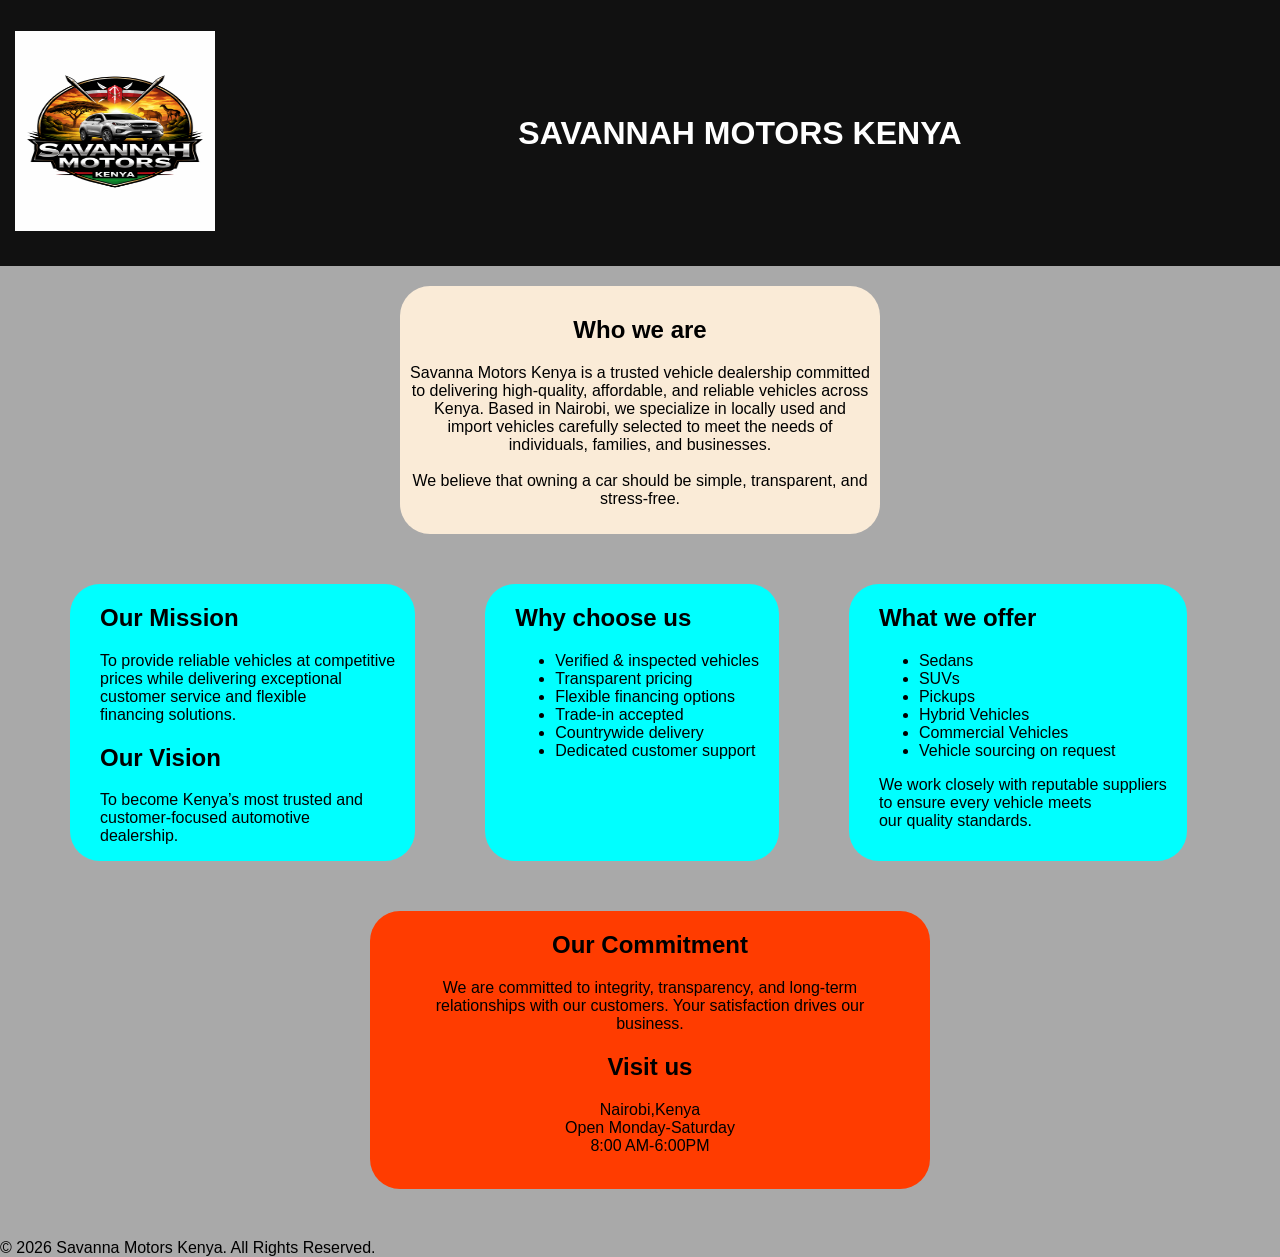
==== about.html @ 527b6ba2 "First commit" ====
<!DOCTYPE html>
<html lang="en">
<head>
    <meta charset="UTF-8">
    <meta name="viewport" content="width=device-width, initial-scale=1.0">
    <title>About Savannah Motors Limited</title>
    <link rel="stylesheet" href="style.css">
    <style>
        body{
            background-color: darkgrey;
        }
    </style>
</head>
<body>
    <header>
        <p><img src="logo.png" width="200" height="200" >
        <h1>SAVANNAH MOTORS KENYA</h1></p>
    </header>
     <section class="about">
        <!-- Who we are -->
         <div class="whoweare">
        <H2>Who we are</H2>
        <p>Savanna Motors Kenya is a trusted vehicle dealership committed to delivering high-quality, affordable, and reliable vehicles across Kenya. Based in Nairobi, we specialize in locally used and import vehicles carefully selected to meet the needs of individuals, families, and businesses.
            <br>
            <br>
            We believe that owning a car should be simple, transparent, and stress-free.
        </p>
        </div>
        <!-- Our Misiion -->
         <div class="mission">
        <h2>Our Mission</h2>
        <p>To provide reliable vehicles at competitive<br> prices while delivering exceptional <br>customer service and flexible <br>financing solutions.</p>
        <!-- Our Vision -->
        <h2>Our Vision</h2>
        <p>To become Kenya’s most trusted and <br>customer-focused automotive <br>dealership.</p>
        </div>
        <!-- Why choose -->
         <div class="push">
        <h2>Why choose us</h2>
        <ul>
            <li>Verified & inspected vehicles</li>
            <li>Transparent pricing</li>
            <li>Flexible financing options</li>
            <li>Trade-in accepted</li>
            <li>Countrywide delivery</li>
            <li>Dedicated customer support</li>
        </ul>
        </div>
        <!-- What we offer -->
         <div class="offer">
        <h2>What we offer</h2>
        <ul>
            <li>Sedans</li>
            <li>SUVs</li>
            <li>Pickups</li>
            <li>Hybrid Vehicles</li>
            <li>Commercial Vehicles</li>
            <li>Vehicle sourcing on request</li>
        </ul>
        <p>We work closely with reputable suppliers<br> to ensure every vehicle meets <br>our quality standards.</p>
        </div>
        <!-- Our commitment -->
         <div class="commitment">
        <h2>Our Commitment</h2>
        <p>We are committed to integrity, transparency, and long-term relationships with our customers. Your satisfaction drives our business.</p>
        <!-- Visit us -->
        <h2>Visit us</h2>
        <p>Nairobi,Kenya<br>Open Monday-Saturday<br>8:00 AM-6:00PM
            <br><br>
            <i class="fa-solid fa-phone"></i>
        </p>
        </div>
    </section>
</body>
<footer>
    © 2026 Savanna Motors Kenya. All Rights Reserved.
</footer>
</html>
---- style.css ----
body {
    margin: 0;
    font-family: Arial, sans-serif;
    background: #f4f4f4;
}

header {
    background: #111;
    color: white;
    padding: 15px;
    display: flex;
    justify-content: space-between;
    align-items: center;  
    text-align: center;
}

nav a {
    color: white;
    margin: 0 10px;
    text-decoration: none;
}

nav a:hover {
    color: #ff3c00;
}

.hero {
    background: url(car1.jpg')
    height: 90vh;
    color: white;
    text-align: center;
    padding-top: 200px;
}

.btn {
    background: #ff3c00;
    padding: 10px 20px;
    color: white;
    text-decoration: none;
    border-radius: 5px;border-radius: 20px;

}

.btn:hover {
    background: rgb(123, 181, 206);
}



.car-card {
    background: white;
    width: 300px;
    padding: 15px;
    border-radius: 8px;
    text-align: center;
}

.car-card img {
    width: 100%;
    border-radius: 8px;
}

.car-card:hover {
    transform: translateY(-5px);
    box-shadow: 0 10px 25px rgba(0,0,0,0.2);
    
}
.purchase-form {
    max-width: 700px;
    margin: 50px auto;
    padding: 30px;
    background: #ffffff;
    border-radius: 12px;
    box-shadow: 0 10px 30px rgba(0,0,0,0.1);
    font-family: Arial, sans-serif;
}

.purchase-form h2 {
    text-align: center;
    margin-bottom: 20px;
}

fieldset {
    border: 1px solid #ddd;
    padding: 20px;
    margin-bottom: 20px;
    border-radius: 8px;
}

legend {
    font-weight: bold;
    padding: 0 10px;
}

label {
    display: block;
    margin-top: 10px;
}

input, select, textarea {
    width: 100%;
    padding: 10px;
    margin-top: 5px;
    border-radius: 6px;
    border: 1px solid #ccc;
}

button {
    width: 100%;
    padding: 12px;
    background: #0d1b2a;
    color: white;
    border: none;
    border-radius: 8px;
    font-size: 16px;
    cursor: pointer;
    transition: 0.3s;
}

button:hover {
    background: #1b263b;
}
.cars{
    display: grid;
    grid-template-columns: 1fr 1fr 1fr;
    row-gap: 50px;
}

.about{
    display: flex;
    flex-direction: row;
    flex-wrap: wrap;
    row-gap: ;
}
.whoweare{
    width: 500px;
    align-items: center;
    text-align: center;
    border-color: black;
    border-width: 2px;
    border-radius: 30px;
    background-color: antiquewhite;
    margin-left: 400px;
    margin-right: 400px;
    margin-top: 20px;
    padding: 10px;
    
}
.whoweare:hover{
     transform: translateY(-5px);
    box-shadow: 0 10px 25px rgba(0,0,0,0.2);
}
.mission{
    background-color: aqua;
    padding-left: 30px;
    padding-right: 20px;
    border-radius: 30px;
    margin-left:20px ;
    margin-right: 50px;
    margin-top: 50px;
    margin-left: 70px;

}
.mission:hover{
     transform: translateY(-5px);
    box-shadow: 0 10px 25px rgba(0,0,0,0.2);
}
.push{
        background-color: aqua;
    padding-left: 30px;
    padding-right: 20px;
    border-radius: 30px;
    margin-left:20px ;
    margin-top: 50px;
    margin-right: 50px;

}

.push:hover{
     transform: translateY(-5px);
    box-shadow: 0 10px 25px rgba(0,0,0,0.2);
}

.offer{
        background-color: aqua;
    padding-left: 30px;
    padding-right: 20px;
    border-radius: 30px;
    margin-left:20px ;
    margin-top: 50px;

}
.offer:hover{
     transform: translateY(-5px);
    box-shadow: 0 10px 25px rgba(0,0,0,0.2);
}
.commitment{
    background-color: #ff3c00;
    border-radius: 30px;
    padding-left: 30px;
    padding-right: 30px;
    width: 500px;
    text-align: center;
    margin-top: 50px;
    margin-left: 370px;
    align-items: center;
    margin-bottom: 50px;
}
.commitment:hover{
     transform: translateY(-5px);
    box-shadow: 0 10px 25px rgba(0,0,0,0.2);
}
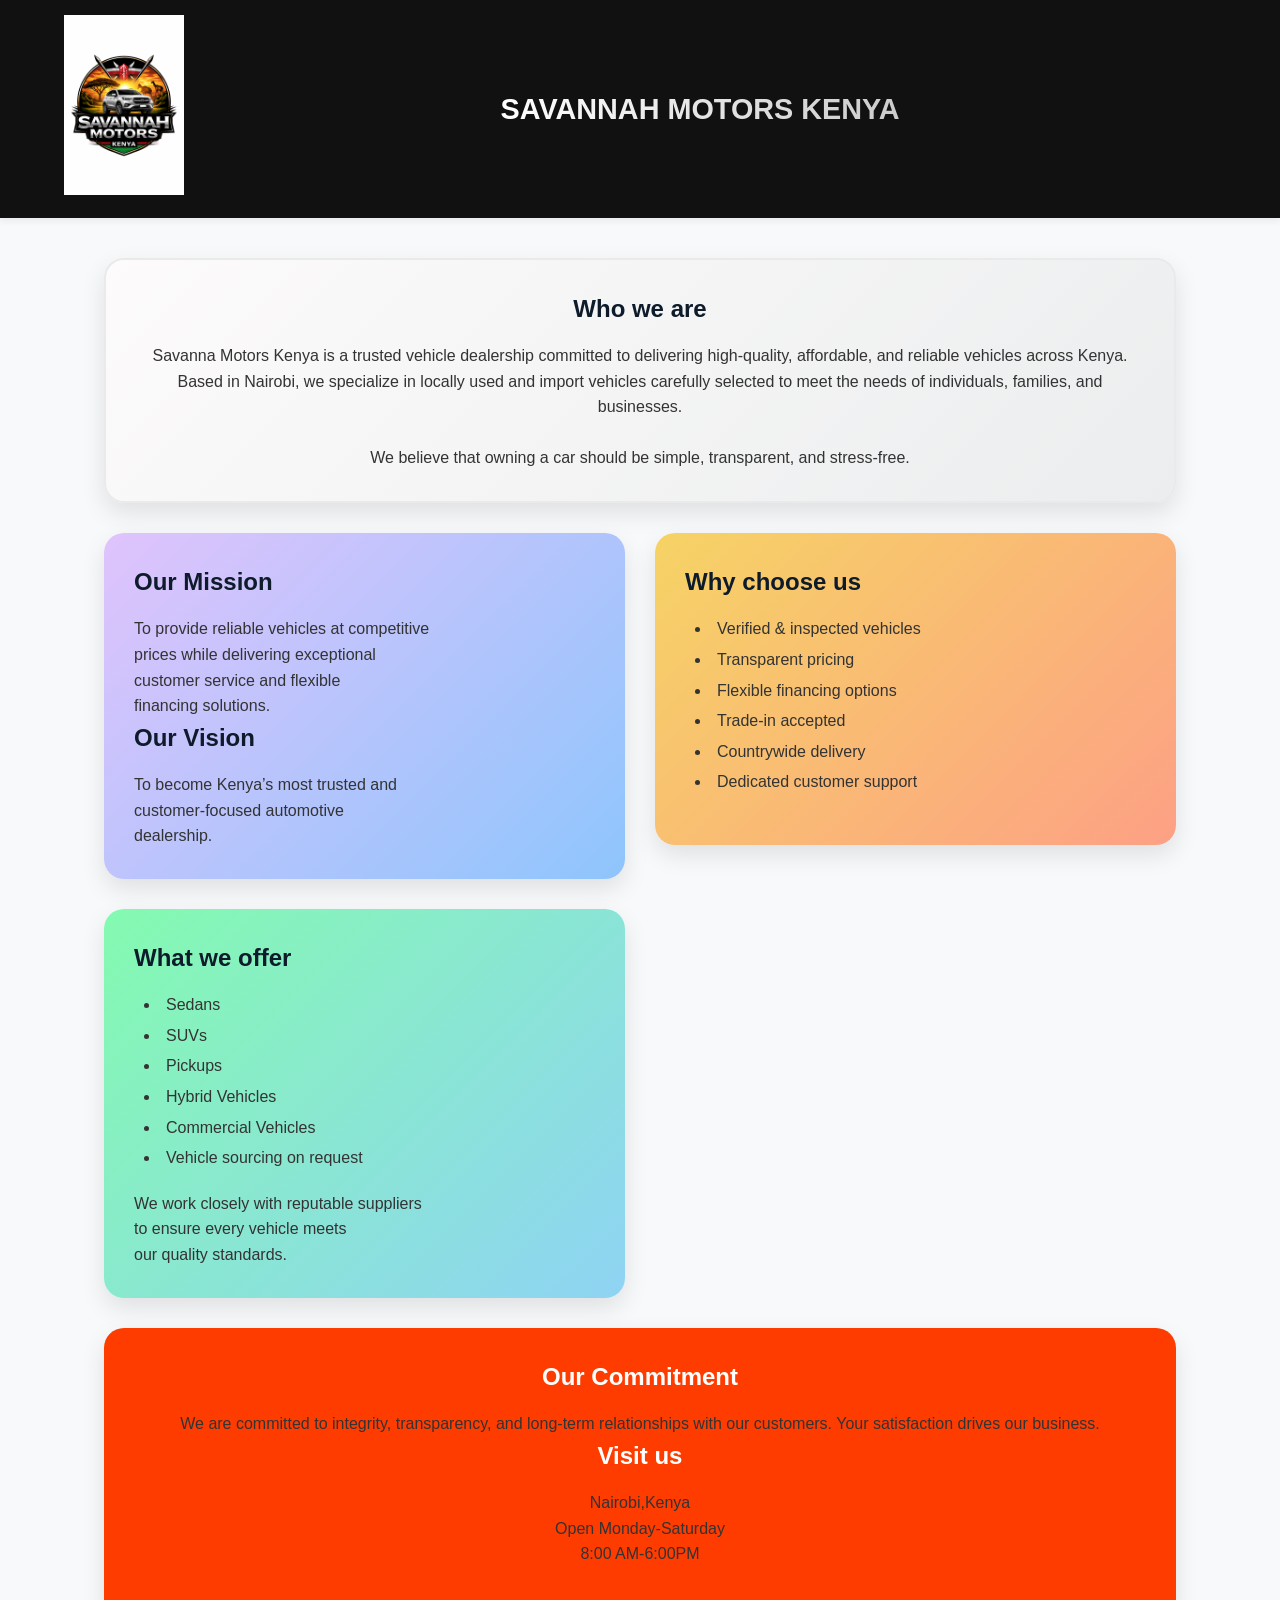
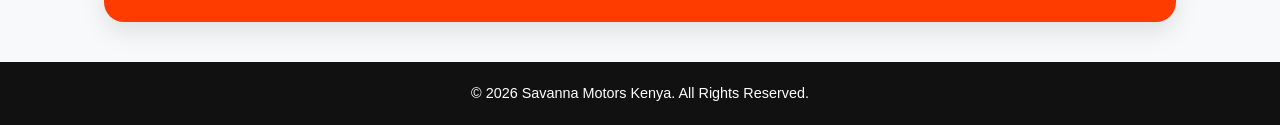
==== commit 8263b1b2: "refactor: modernize styling and unify layout structure across all pages with a consistent design sys" ====
--- a/about.html
+++ b/about.html
@@ -5,11 +5,6 @@
     <meta name="viewport" content="width=device-width, initial-scale=1.0">
     <title>About Savannah Motors Limited</title>
     <link rel="stylesheet" href="style.css">
-    <style>
-        body{
-            background-color: darkgrey;
-        }
-    </style>
 </head>
 <body>
     <header>
--- a/style.css
+++ b/style.css
@@ -1,212 +1,590 @@
+/* --- CSS Variables & Design Tokens --- */
+:root {
+    --primary-color: #ff3c00;
+    --primary-hover: #e63600;
+    --secondary-color: #0d1b2a;
+    --secondary-hover: #1b263b;
+    --bg-light: #f8f9fa;
+    --bg-dark: #111111;
+    --text-main: #333333;
+    --text-muted: #666666;
+    --text-light: #ffffff;
+    --font-family: 'Inter', -apple-system, BlinkMacSystemFont, "Segoe UI", Roboto, Arial, sans-serif;
+    --border-radius-sm: 8px;
+    --border-radius-md: 12px;
+    --border-radius-lg: 20px;
+    --transition: 0.3s ease;
+    --shadow-sm: 0 4px 6px rgba(0, 0, 0, 0.05);
+    --shadow-md: 0 10px 25px rgba(0, 0, 0, 0.1);
+    --shadow-lg: 0 15px 35px rgba(0, 0, 0, 0.15);
+}
+
+/* --- Global Reset & Base Styles --- */
+* {
+    box-sizing: border-box;
+    margin: 0;
+    padding: 0;
+}
+
 body {
-    margin: 0;
-    font-family: Arial, sans-serif;
-    background: #f4f4f4;
-}
-
+    font-family: var(--font-family);
+    background-color: var(--bg-light);
+    color: var(--text-main);
+    line-height: 1.6;
+    display: flex;
+    flex-direction: column;
+    min-height: 100vh;
+}
+
+main {
+    flex: 1;
+    padding-bottom: 40px;
+}
+
+img {
+    max-width: 100%;
+    height: auto;
+}
+
+/* --- Header & Navigation --- */
 header {
-    background: #111;
-    color: white;
-    padding: 15px;
+    background-color: var(--bg-dark);
+    color: var(--text-light);
+    padding: 15px 5%;
     display: flex;
     justify-content: space-between;
-    align-items: center;  
-    text-align: center;
+    align-items: center;
+    box-shadow: var(--shadow-sm);
+    position: sticky;
+    top: 0;
+    z-index: 1000;
+    flex-wrap: wrap;
+}
+
+header img {
+    max-width: 120px; /* Scaled down slightly for better look */
+    height: auto;
+}
+
+header h1 {
+    font-size: 1.8rem;
+    margin: 0 15px;
+    background: linear-gradient(90deg, #fff, #ccc);
+    -webkit-background-clip: text;
+    -webkit-text-fill-color: transparent;
+}
+
+nav {
+    display: flex;
+    gap: 20px;
+    flex-wrap: wrap;
+    justify-content: center;
 }
 
 nav a {
-    color: white;
-    margin: 0 10px;
+    color: var(--text-light);
     text-decoration: none;
+    font-weight: 500;
+    font-size: 1.1rem;
+    transition: var(--transition);
+    position: relative;
+}
+
+nav a::after {
+    content: '';
+    position: absolute;
+    width: 0;
+    height: 2px;
+    bottom: -5px;
+    left: 0;
+    background-color: var(--primary-color);
+    transition: var(--transition);
 }
 
 nav a:hover {
-    color: #ff3c00;
-}
-
+    color: var(--primary-color);
+}
+
+nav a:hover::after {
+    width: 100%;
+}
+
+/* --- Footer --- */
+footer {
+    background-color: var(--bg-dark);
+    color: var(--text-light);
+    text-align: center;
+    padding: 20px;
+    margin-top: auto;
+    font-size: 0.9rem;
+}
+
+/* --- Typography & Buttons --- */
+h2 {
+    margin-bottom: 20px;
+    color: var(--secondary-color);
+}
+
+.btn {
+    display: inline-block;
+    background: var(--primary-color);
+    padding: 12px 28px;
+    color: var(--text-light);
+    text-decoration: none;
+    border-radius: var(--border-radius-lg);
+    font-weight: bold;
+    transition: var(--transition);
+    border: none;
+    cursor: pointer;
+    text-align: center;
+    box-shadow: var(--shadow-sm);
+}
+
+.btn:hover {
+    background: var(--primary-hover);
+    transform: translateY(-2px);
+    box-shadow: var(--shadow-md);
+}
+
+/* --- Hero Section --- */
 .hero {
-    background: url(car1.jpg')
-    height: 90vh;
-    color: white;
-    text-align: center;
-    padding-top: 200px;
-}
-
-.btn {
-    background: #ff3c00;
-    padding: 10px 20px;
-    color: white;
-    text-decoration: none;
-    border-radius: 5px;border-radius: 20px;
-
-}
-
-.btn:hover {
-    background: rgb(123, 181, 206);
-}
-
-
+    background: linear-gradient(rgba(17, 17, 17, 0.7), rgba(17, 17, 17, 0.7)), url('car1.jpg') center/cover no-repeat;
+    height: 80vh;
+    display: flex;
+    flex-direction: column;
+    justify-content: center;
+    align-items: center;
+    color: var(--text-light);
+    text-align: center;
+    padding: 20px;
+}
+
+.hero h2 {
+    color: var(--text-light);
+    font-size: 3rem;
+    margin-bottom: 10px;
+    text-shadow: 2px 2px 4px rgba(0,0,0,0.5);
+}
+
+.hero p {
+    font-size: 1.5rem;
+    margin-bottom: 30px;
+    font-weight: 300;
+}
+
+/* --- Car Grid (cars.html) --- */
+.cars {
+    display: grid;
+    grid-template-columns: repeat(auto-fit, minmax(280px, 1fr));
+    gap: 30px;
+    padding: 40px 5%;
+    max-width: 1400px;
+    margin: 0 auto;
+}
 
 .car-card {
-    background: white;
-    width: 300px;
+    background: var(--text-light);
     padding: 15px;
-    border-radius: 8px;
-    text-align: center;
+    border-radius: var(--border-radius-md);
+    text-align: center;
+    box-shadow: var(--shadow-sm);
+    transition: var(--transition);
+    display: flex;
+    flex-direction: column;
+    justify-content: center;
 }
 
 .car-card img {
     width: 100%;
-    border-radius: 8px;
+    height: 200px; /* Fixed height for uniformity */
+    object-fit: cover;
+    border-radius: var(--border-radius-sm);
+    margin-bottom: 15px;
 }
 
 .car-card:hover {
-    transform: translateY(-5px);
-    box-shadow: 0 10px 25px rgba(0,0,0,0.2);
-    
-}
+    transform: translateY(-8px);
+    box-shadow: var(--shadow-lg);
+}
+
+/* --- Purchase Form --- */
 .purchase-form {
-    max-width: 700px;
-    margin: 50px auto;
-    padding: 30px;
-    background: #ffffff;
-    border-radius: 12px;
-    box-shadow: 0 10px 30px rgba(0,0,0,0.1);
-    font-family: Arial, sans-serif;
+    max-width: 800px;
+    margin: 40px auto;
+    padding: 40px;
+    background: var(--text-light);
+    border-radius: var(--border-radius-md);
+    box-shadow: var(--shadow-md);
 }
 
 .purchase-form h2 {
     text-align: center;
-    margin-bottom: 20px;
+    margin-bottom: 30px;
+    font-size: 2rem;
 }
 
 fieldset {
-    border: 1px solid #ddd;
-    padding: 20px;
-    margin-bottom: 20px;
-    border-radius: 8px;
+    border: 1px solid #e0e0e0;
+    padding: 25px;
+    margin-bottom: 25px;
+    border-radius: var(--border-radius-sm);
+    background-color: #fafafa;
 }
 
 legend {
     font-weight: bold;
-    padding: 0 10px;
+    padding: 0 15px;
+    background: var(--text-light);
+    color: var(--primary-color);
+    border-radius: 4px;
+    border: 1px solid #e0e0e0;
 }
 
 label {
     display: block;
+    margin-top: 15px;
+    font-weight: 500;
+    color: var(--secondary-color);
+}
+
+input[type="text"], input[type="tel"], input[type="email"], input[type="number"], select, textarea {
+    width: 100%;
+    padding: 12px 15px;
+    margin-top: 8px;
+    border-radius: var(--border-radius-sm);
+    border: 1px solid #ccc;
+    font-family: var(--font-family);
+    transition: border-color var(--transition);
+}
+
+input:focus, select:focus, textarea:focus {
+    outline: none;
+    border-color: var(--primary-color);
+    box-shadow: 0 0 0 2px rgba(255, 60, 0, 0.1);
+}
+
+.purchase-form button {
+    width: 100%;
+    padding: 15px;
+    background: var(--secondary-color);
+    color: var(--text-light);
+    border: none;
+    border-radius: var(--border-radius-sm);
+    font-size: 1.1rem;
+    font-weight: bold;
+    cursor: pointer;
+    transition: var(--transition);
     margin-top: 10px;
 }
 
-input, select, textarea {
+.purchase-form button:hover {
+    background: var(--secondary-hover);
+    transform: translateY(-2px);
+    box-shadow: var(--shadow-md);
+}
+
+/* --- About Page --- */
+.about {
+    max-width: 1200px;
+    margin: 40px auto;
+    padding: 0 5%;
+    display: grid;
+    grid-template-columns: 1fr 1fr;
+    gap: 30px;
+    align-items: start;
+}
+
+.about > div {
+    padding: 30px;
+    border-radius: var(--border-radius-lg);
+    box-shadow: var(--shadow-md);
+    transition: var(--transition);
+    color: var(--text-main);
+    display: flex;
+    flex-direction: column;
+    justify-content: center;
+}
+
+.about > div:hover {
+    transform: translateY(-5px);
+    box-shadow: var(--shadow-lg);
+}
+
+.about h2 {
+    margin-bottom: 15px;
+}
+
+/* About Specific Cards */
+.whoweare {
+    grid-column: 1 / -1; /* spans full width */
+    background: linear-gradient(135deg, #fdfbfb 0%, #ebedee 100%);
+    text-align: center;
+    border: 2px solid #eaeaea;
+}
+
+.mission {
+    background: linear-gradient(135deg, #e0c3fc 0%, #8ec5fc 100%);
+}
+
+.push {
+    background: linear-gradient(135deg, #f6d365 0%, #fda085 100%);
+}
+
+.offer {
+    background: linear-gradient(135deg, #84fab0 0%, #8fd3f4 100%);
+}
+
+.commitment {
+    grid-column: 1 / -1;
+    background: var(--primary-color);
+    color: var(--text-light);
+    text-align: center;
+}
+
+.commitment h2 {
+    color: var(--text-light);
+}
+
+.about ul {
+    list-style-position: inside;
+    margin-left: 10px;
+    margin-bottom: 15px;
+}
+
+.about li {
+    margin-bottom: 5px;
+}
+
+/* --- Inventory Page --- */
+.title {
+    text-align: center;
+    margin: 40px 0 20px;
+    font-size: 2.5rem;
+}
+
+.buy {
+    text-align: right;
+    margin: 20px 5%;
+}
+
+.buy button {
+    background: var(--primary-color);
+    color: white;
+    padding: 10px 20px;
+    border: none;
+    border-radius: var(--border-radius-sm);
+    font-weight: bold;
+    cursor: pointer;
+    transition: var(--transition);
+}
+
+.buy button:hover {
+    background: var(--primary-hover);
+    transform: translateY(-2px);
+}
+
+.table-container {
+    overflow-x: auto;
+    margin: 0 5%;
+    background: var(--text-light);
+    border-radius: var(--border-radius-md);
+    box-shadow: var(--shadow-md);
+}
+
+table {
     width: 100%;
-    padding: 10px;
-    margin-top: 5px;
-    border-radius: 6px;
-    border: 1px solid #ccc;
-}
-
-button {
-    width: 100%;
-    padding: 12px;
-    background: #0d1b2a;
-    color: white;
-    border: none;
-    border-radius: 8px;
-    font-size: 16px;
-    cursor: pointer;
-    transition: 0.3s;
-}
-
-button:hover {
-    background: #1b263b;
-}
-.cars{
-    display: grid;
-    grid-template-columns: 1fr 1fr 1fr;
-    row-gap: 50px;
-}
-
-.about{
-    display: flex;
-    flex-direction: row;
-    flex-wrap: wrap;
-    row-gap: ;
-}
-.whoweare{
-    width: 500px;
-    align-items: center;
-    text-align: center;
-    border-color: black;
-    border-width: 2px;
-    border-radius: 30px;
-    background-color: antiquewhite;
-    margin-left: 400px;
-    margin-right: 400px;
-    margin-top: 20px;
-    padding: 10px;
-    
-}
-.whoweare:hover{
-     transform: translateY(-5px);
-    box-shadow: 0 10px 25px rgba(0,0,0,0.2);
-}
-.mission{
-    background-color: aqua;
-    padding-left: 30px;
-    padding-right: 20px;
-    border-radius: 30px;
-    margin-left:20px ;
-    margin-right: 50px;
-    margin-top: 50px;
-    margin-left: 70px;
-
-}
-.mission:hover{
-     transform: translateY(-5px);
-    box-shadow: 0 10px 25px rgba(0,0,0,0.2);
-}
-.push{
-        background-color: aqua;
-    padding-left: 30px;
-    padding-right: 20px;
-    border-radius: 30px;
-    margin-left:20px ;
-    margin-top: 50px;
-    margin-right: 50px;
-
-}
-
-.push:hover{
-     transform: translateY(-5px);
-    box-shadow: 0 10px 25px rgba(0,0,0,0.2);
-}
-
-.offer{
-        background-color: aqua;
-    padding-left: 30px;
-    padding-right: 20px;
-    border-radius: 30px;
-    margin-left:20px ;
-    margin-top: 50px;
-
-}
-.offer:hover{
-     transform: translateY(-5px);
-    box-shadow: 0 10px 25px rgba(0,0,0,0.2);
-}
-.commitment{
-    background-color: #ff3c00;
-    border-radius: 30px;
-    padding-left: 30px;
-    padding-right: 30px;
-    width: 500px;
-    text-align: center;
-    margin-top: 50px;
-    margin-left: 370px;
-    align-items: center;
-    margin-bottom: 50px;
-}
-.commitment:hover{
-     transform: translateY(-5px);
-    box-shadow: 0 10px 25px rgba(0,0,0,0.2);
+    border-collapse: collapse;
+    min-width: 800px; /* Ensures table doesn't squish too much on mobile */
+}
+
+thead {
+    background: var(--secondary-color);
+    color: var(--text-light);
+}
+
+th, td {
+    padding: 15px 20px;
+    text-align: left;
+    border-bottom: 1px solid #eee;
+}
+
+th {
+    font-weight: 600;
+    text-transform: uppercase;
+    font-size: 0.9rem;
+    letter-spacing: 0.5px;
+}
+
+tbody tr {
+    transition: var(--transition);
+}
+
+tbody tr:nth-child(even) {
+    background: #fcfcfc;
+}
+
+tbody tr:hover {
+    background: #f0f7ff;
+}
+
+/* --- Media Queries (Responsiveness) --- */
+
+/* Tablets and medium screens */
+@media (max-width: 992px) {
+    .about {
+        grid-template-columns: 1fr;
+        padding: 0 20px;
+    }
+    
+    .hero h2 {
+        font-size: 2.5rem;
+    }
+
+    .hero p {
+        font-size: 1.3rem;
+    }
+
+    .cars {
+        gap: 20px;
+        padding: 30px 20px;
+    }
+}
+
+/* Mobile Devices */
+@media (max-width: 768px) {
+    header {
+        flex-direction: column;
+        gap: 15px;
+        padding: 20px 5%;
+        text-align: center;
+    }
+
+    header h1 {
+        font-size: 1.5rem;
+        margin-top: 10px;
+    }
+
+    nav {
+        width: 100%;
+        justify-content: center;
+        gap: 15px;
+    }
+
+    .hero {
+        height: 60vh;
+        padding: 20px 10px;
+    }
+
+    .hero h2 {
+        font-size: 2rem;
+    }
+
+    .hero p {
+        font-size: 1.1rem;
+        margin-bottom: 20px;
+    }
+
+    .btn {
+        padding: 10px 20px;
+        font-size: 0.95rem;
+    }
+
+    .purchase-form {
+        margin: 20px 15px;
+        padding: 25px 15px;
+    }
+    
+    .purchase-form h2 {
+        font-size: 1.6rem;
+        margin-bottom: 20px;
+    }
+
+    fieldset {
+        padding: 15px 10px;
+        margin-bottom: 15px;
+    }
+
+    .title {
+        font-size: 1.8rem;
+        margin: 30px 0 15px;
+    }
+
+    .buy {
+        text-align: center;
+        margin-bottom: 20px;
+    }
+
+    th, td {
+        padding: 10px 12px;
+        font-size: 0.85rem;
+    }
+
+    .car-card img {
+        height: 180px;
+    }
+    
+    .about > div {
+        padding: 20px 15px;
+    }
+}
+
+/* Small Mobile Devices */
+@media (max-width: 480px) {
+    header img {
+        max-width: 100px;
+    }
+
+    header h1 {
+        font-size: 1.3rem;
+    }
+
+    nav {
+        flex-direction: column;
+        align-items: center;
+        gap: 12px;
+    }
+
+    nav a {
+        font-size: 1rem;
+        padding: 5px 0;
+    }
+    
+    .hero {
+        height: 50vh;
+    }
+
+    .hero h2 {
+        font-size: 1.6rem;
+    }
+    
+    .hero p {
+        font-size: 1rem;
+    }
+
+    .cars {
+        grid-template-columns: 1fr;
+        padding: 20px 15px;
+    }
+
+    .car-card img {
+        height: 220px; /* Make it taller since it takes full width */
+    }
+
+    .title {
+        font-size: 1.5rem;
+    }
+    
+    .purchase-form {
+        padding: 20px 10px;
+    }
+
+    .purchase-form button {
+        padding: 12px;
+        font-size: 1rem;
+    }
+    
+    footer {
+        padding: 15px 10px;
+        font-size: 0.8rem;
+    }
 }
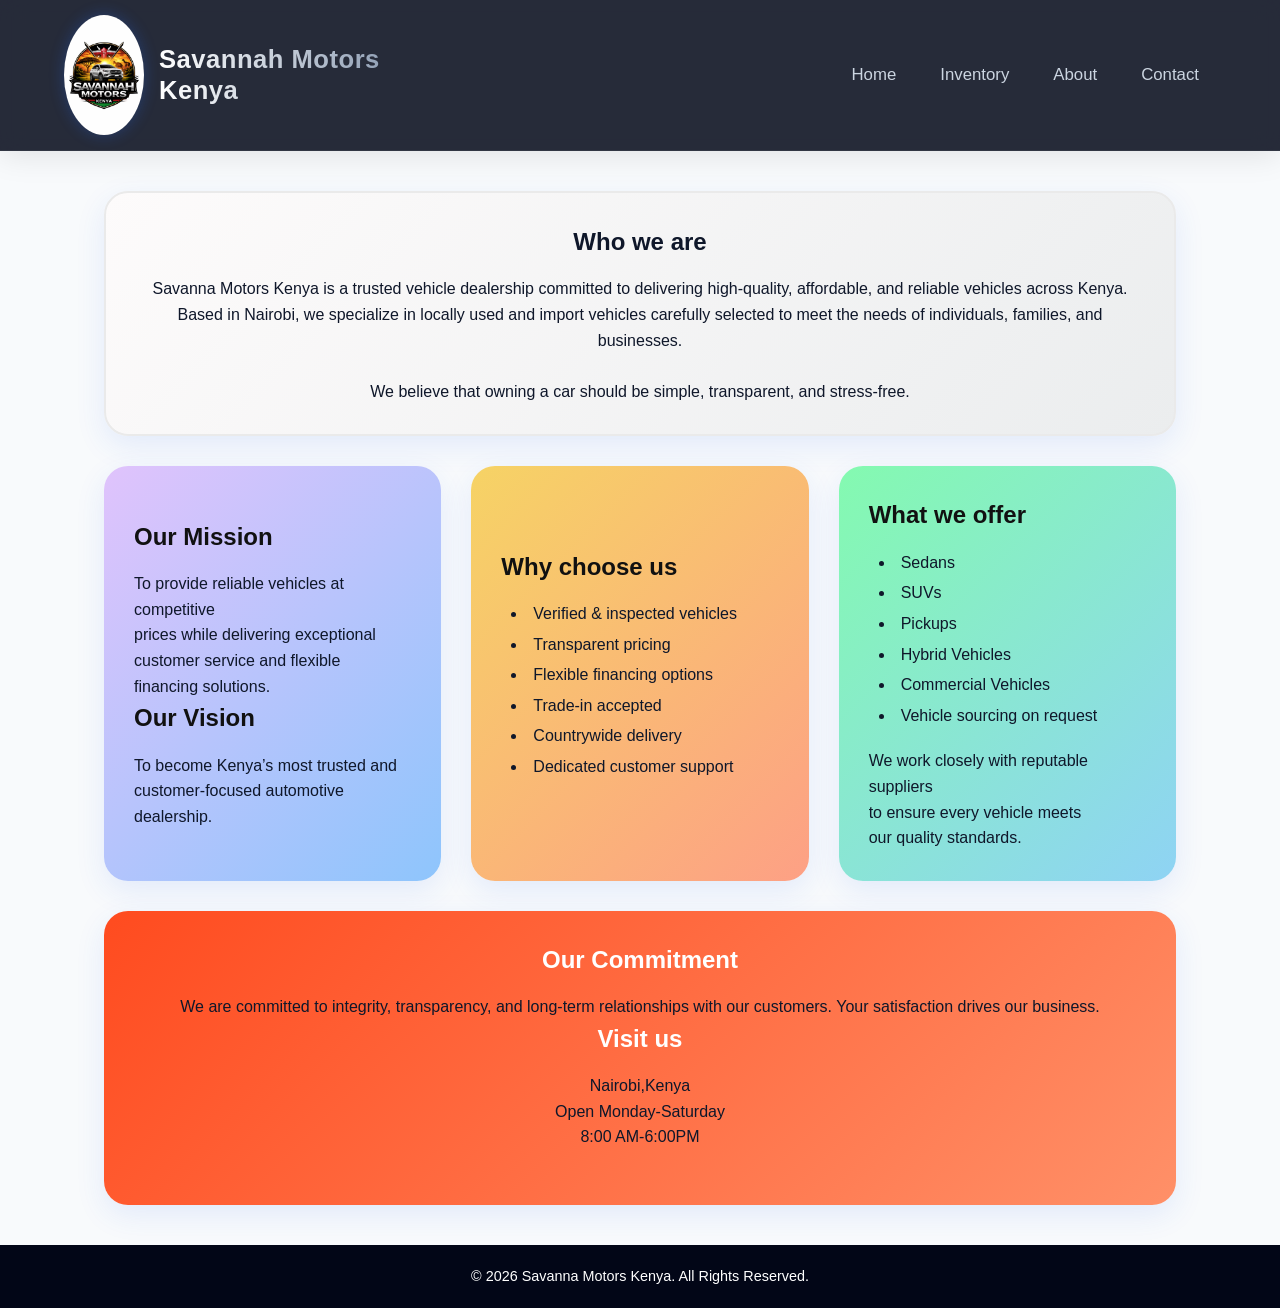
==== commit 495fc2fa: "refactor: modernize UI with redesigned glassmorphism navigation, updated color palette, and consiste" ====
--- a/about.html
+++ b/about.html
@@ -8,8 +8,14 @@
 </head>
 <body>
     <header>
-        <p><img src="logo.png" width="200" height="200" >
-        <h1>SAVANNAH MOTORS KENYA</h1></p>
+        <img src="logo.png" width="200" height="200" alt="Savannah Motors Logo">
+        <h1>Savannah Motors <br>Kenya</h1>
+        <nav>
+            <a href="index.html">Home</a>
+            <a href="inventory.html">Inventory</a>
+            <a href="about.html">About</a>
+            <a href="contact.html">Contact</a>
+        </nav>
     </header>
      <section class="about">
         <!-- Who we are -->
--- a/style.css
+++ b/style.css
@@ -1,22 +1,23 @@
 /* --- CSS Variables & Design Tokens --- */
 :root {
-    --primary-color: #ff3c00;
-    --primary-hover: #e63600;
-    --secondary-color: #0d1b2a;
-    --secondary-hover: #1b263b;
-    --bg-light: #f8f9fa;
-    --bg-dark: #111111;
-    --text-main: #333333;
-    --text-muted: #666666;
+    --primary-color: #2563eb; /* Vibrant royal blue */
+    --primary-hover: #1d4ed8;
+    --secondary-color: #0f172a; /* Sleek midnight blue/charcoal */
+    --secondary-hover: #1e293b;
+    --accent-color: #38bdf8; /* Bright sky blue for accents */
+    --bg-light: #f8fafc; /* Very soft, cool white */
+    --bg-dark: #020617; /* Deepest blue/black */
+    --text-main: #0f172a;
+    --text-muted: #64748b;
     --text-light: #ffffff;
-    --font-family: 'Inter', -apple-system, BlinkMacSystemFont, "Segoe UI", Roboto, Arial, sans-serif;
-    --border-radius-sm: 8px;
-    --border-radius-md: 12px;
-    --border-radius-lg: 20px;
-    --transition: 0.3s ease;
-    --shadow-sm: 0 4px 6px rgba(0, 0, 0, 0.05);
-    --shadow-md: 0 10px 25px rgba(0, 0, 0, 0.1);
-    --shadow-lg: 0 15px 35px rgba(0, 0, 0, 0.15);
+    --font-family: 'Outfit', 'Inter', -apple-system, BlinkMacSystemFont, "Segoe UI", Roboto, sans-serif;
+    --border-radius-sm: 10px;
+    --border-radius-md: 16px;
+    --border-radius-lg: 24px;
+    --transition: 0.4s cubic-bezier(0.16, 1, 0.3, 1);
+    --shadow-sm: 0 4px 10px rgba(0, 0, 0, 0.05);
+    --shadow-md: 0 10px 30px rgba(37, 99, 235, 0.1);
+    --shadow-lg: 0 20px 40px rgba(37, 99, 235, 0.15);
 }
 
 /* --- Global Reset & Base Styles --- */
@@ -48,65 +49,63 @@
 
 /* --- Header & Navigation --- */
 header {
-    background-color: var(--bg-dark);
+    background-color: rgba(2, 6, 23, 0.85); /* Translucent dark background */
+    backdrop-filter: blur(12px); /* Premium glassmorphism effect */
+    -webkit-backdrop-filter: blur(12px);
     color: var(--text-light);
     padding: 15px 5%;
     display: flex;
-    justify-content: space-between;
     align-items: center;
-    box-shadow: var(--shadow-sm);
+    box-shadow: 0 4px 30px rgba(0, 0, 0, 0.1);
     position: sticky;
     top: 0;
     z-index: 1000;
-    flex-wrap: wrap;
+    border-bottom: 1px solid rgba(255, 255, 255, 0.05);
 }
 
 header img {
-    max-width: 120px; /* Scaled down slightly for better look */
+    max-width: 80px; /* More appropriate size for a sleek navbar */
     height: auto;
+    margin-right: 15px;
+    border-radius: 50%; /* Optional: if logo looks good rounded */
+    box-shadow: 0 0 15px rgba(37, 99, 235, 0.3);
 }
 
 header h1 {
-    font-size: 1.8rem;
-    margin: 0 15px;
-    background: linear-gradient(90deg, #fff, #ccc);
+    font-size: 1.6rem;
+    margin: 0;
+    line-height: 1.2;
+    text-align: left !important; /* Overrides inline style */
+    background: linear-gradient(90deg, #ffffff, #94a3b8);
     -webkit-background-clip: text;
     -webkit-text-fill-color: transparent;
+    letter-spacing: 0.5px;
 }
 
 nav {
+    margin-left: auto; /* Pushes navigation to the far right */
     display: flex;
-    gap: 20px;
-    flex-wrap: wrap;
-    justify-content: center;
+    gap: 10px;
+    align-items: center;
 }
 
 nav a {
-    color: var(--text-light);
+    color: #cbd5e1;
     text-decoration: none;
     font-weight: 500;
-    font-size: 1.1rem;
-    transition: var(--transition);
-    position: relative;
-}
-
-nav a::after {
-    content: '';
-    position: absolute;
-    width: 0;
-    height: 2px;
-    bottom: -5px;
-    left: 0;
-    background-color: var(--primary-color);
-    transition: var(--transition);
+    font-size: 1.05rem;
+    padding: 8px 16px;
+    border-radius: 20px;
+    transition: all 0.3s ease;
+    border: 1px solid transparent;
 }
 
 nav a:hover {
-    color: var(--primary-color);
-}
-
-nav a:hover::after {
-    width: 100%;
+    color: #ffffff;
+    background-color: rgba(37, 99, 235, 0.2);
+    border: 1px solid rgba(37, 99, 235, 0.5);
+    box-shadow: 0 0 10px rgba(37, 99, 235, 0.2);
+    transform: translateY(-2px);
 }
 
 /* --- Footer --- */
@@ -142,13 +141,13 @@
 
 .btn:hover {
     background: var(--primary-hover);
-    transform: translateY(-2px);
-    box-shadow: var(--shadow-md);
+    transform: translateY(-3px);
+    box-shadow: 0 10px 25px rgba(37, 99, 235, 0.4); /* Glowing blue shadow */
 }
 
 /* --- Hero Section --- */
 .hero {
-    background: linear-gradient(rgba(17, 17, 17, 0.7), rgba(17, 17, 17, 0.7)), url('car1.jpg') center/cover no-repeat;
+    background: linear-gradient(rgba(15, 23, 42, 0.8), rgba(37, 99, 235, 0.4)), url('car1.jpg') center/cover no-repeat;
     height: 80vh;
     display: flex;
     flex-direction: column;
@@ -289,9 +288,9 @@
     margin: 40px auto;
     padding: 0 5%;
     display: grid;
-    grid-template-columns: 1fr 1fr;
+    grid-template-columns: repeat(3, 1fr);
     gap: 30px;
-    align-items: start;
+    align-items: stretch;
 }
 
 .about > div {
@@ -316,33 +315,51 @@
 
 /* About Specific Cards */
 .whoweare {
-    grid-column: 1 / -1; /* spans full width */
+    grid-column: 1 / -1;
     background: linear-gradient(135deg, #fdfbfb 0%, #ebedee 100%);
     text-align: center;
     border: 2px solid #eaeaea;
+    color: var(--text-main);
 }
 
 .mission {
     background: linear-gradient(135deg, #e0c3fc 0%, #8ec5fc 100%);
+    color: #1a1a1a;
+}
+
+.mission h2 {
+    color: #111;
 }
 
 .push {
     background: linear-gradient(135deg, #f6d365 0%, #fda085 100%);
+    color: #1a1a1a;
+}
+
+.push h2 {
+    color: #111;
 }
 
 .offer {
     background: linear-gradient(135deg, #84fab0 0%, #8fd3f4 100%);
+    color: #1a1a1a;
+    border: none;
+}
+
+.offer h2 {
+    color: #111;
 }
 
 .commitment {
     grid-column: 1 / -1;
-    background: var(--primary-color);
-    color: var(--text-light);
-    text-align: center;
+    background: linear-gradient(135deg, #ff4b1f 0%, #ff9068 100%); /* Vibrant fiery orange/red */
+    color: white;
+    text-align: center;
+    border: none;
 }
 
 .commitment h2 {
-    color: var(--text-light);
+    color: white;
 }
 
 .about ul {
@@ -454,20 +471,32 @@
 @media (max-width: 768px) {
     header {
         flex-direction: column;
+        padding: 15px 5%;
+        text-align: center;
         gap: 15px;
-        padding: 20px 5%;
-        text-align: center;
+    }
+    
+    header img {
+        margin-right: 0;
+        margin-bottom: 5px;
     }
 
     header h1 {
-        font-size: 1.5rem;
-        margin-top: 10px;
+        text-align: center !important;
+        font-size: 1.6rem;
     }
 
     nav {
+        margin-left: 0;
         width: 100%;
         justify-content: center;
-        gap: 15px;
+        gap: 8px;
+        flex-wrap: wrap;
+    }
+    
+    nav a {
+        font-size: 0.95rem;
+        padding: 6px 12px;
     }
 
     .hero {
@@ -530,23 +559,26 @@
 
 /* Small Mobile Devices */
 @media (max-width: 480px) {
+    header {
+        padding: 15px 10px;
+    }
+    
     header img {
-        max-width: 100px;
+        max-width: 70px;
     }
 
     header h1 {
-        font-size: 1.3rem;
+        font-size: 1.4rem;
     }
 
     nav {
-        flex-direction: column;
-        align-items: center;
-        gap: 12px;
+        gap: 6px;
     }
 
     nav a {
-        font-size: 1rem;
-        padding: 5px 0;
+        font-size: 0.9rem;
+        padding: 5px 10px;
+        border-radius: 12px;
     }
     
     .hero {
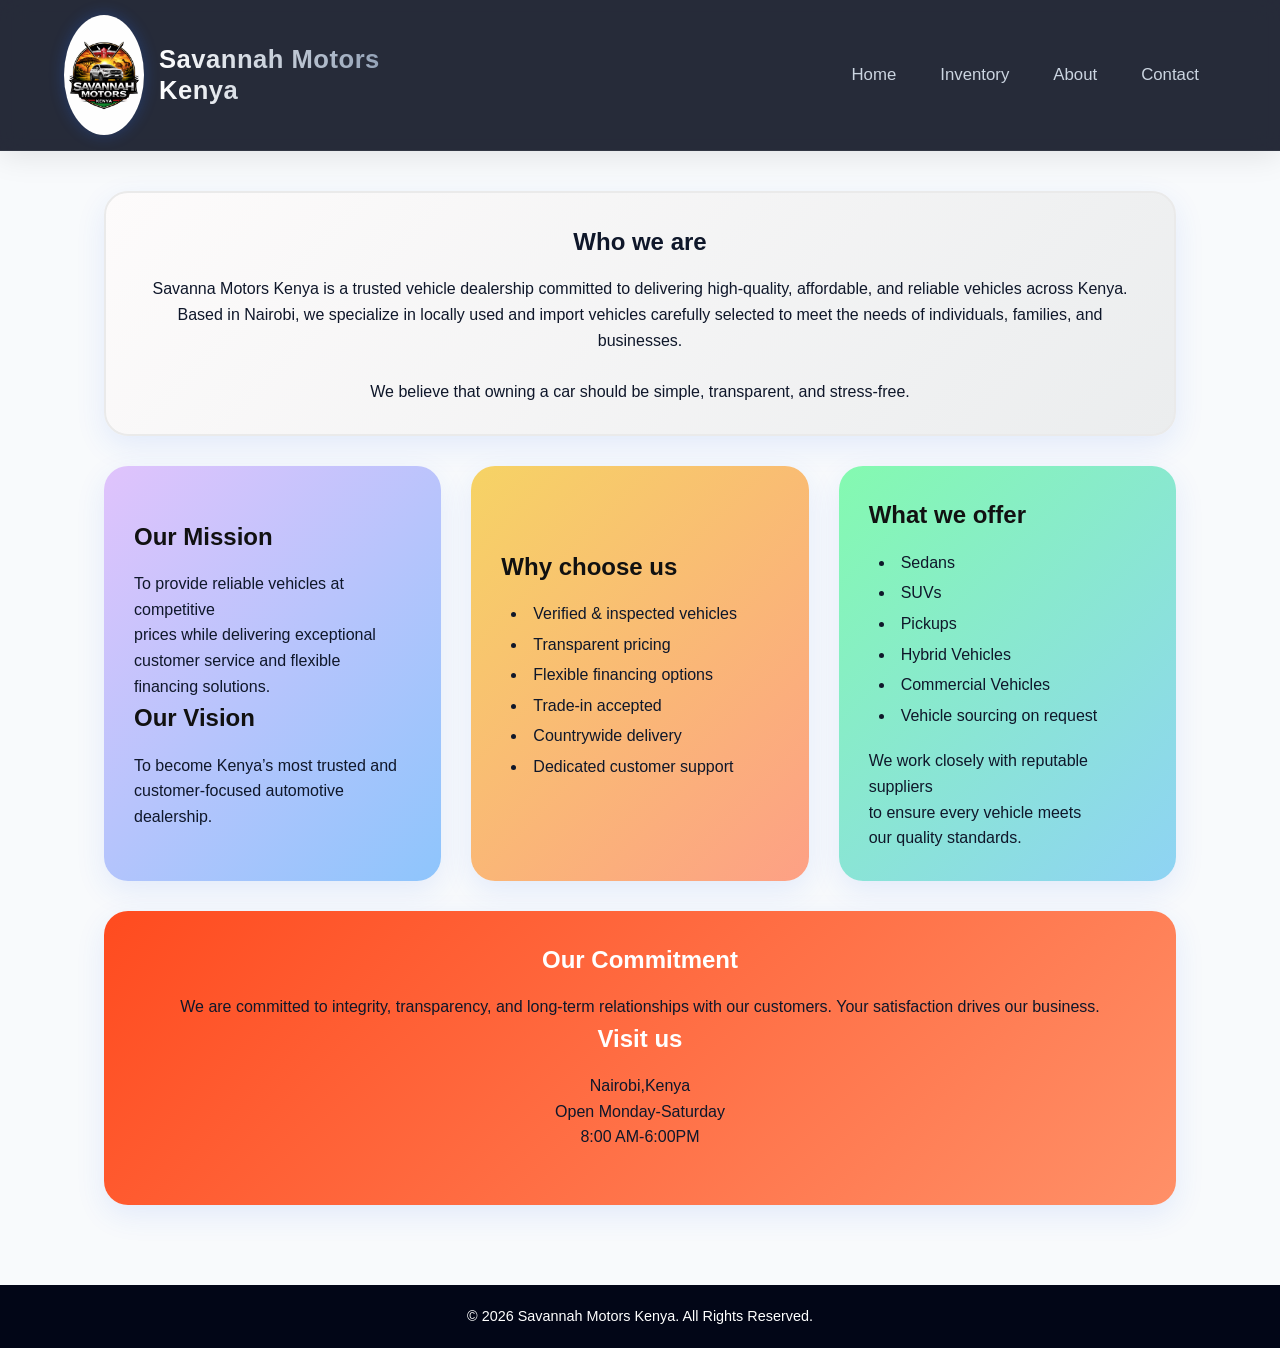
==== commit 71adc16a: "refactor: standardize header layout, clean up inventory list, and add accessibility attributes to pu" ====
--- a/about.html
+++ b/about.html
@@ -1,11 +1,13 @@
 <!DOCTYPE html>
 <html lang="en">
+
 <head>
     <meta charset="UTF-8">
     <meta name="viewport" content="width=device-width, initial-scale=1.0">
     <title>About Savannah Motors Limited</title>
     <link rel="stylesheet" href="style.css">
 </head>
+
 <body>
     <header>
         <img src="logo.png" width="200" height="200" alt="Savannah Motors Logo">
@@ -17,63 +19,71 @@
             <a href="contact.html">Contact</a>
         </nav>
     </header>
-     <section class="about">
-        <!-- Who we are -->
-         <div class="whoweare">
-        <H2>Who we are</H2>
-        <p>Savanna Motors Kenya is a trusted vehicle dealership committed to delivering high-quality, affordable, and reliable vehicles across Kenya. Based in Nairobi, we specialize in locally used and import vehicles carefully selected to meet the needs of individuals, families, and businesses.
-            <br>
-            <br>
-            We believe that owning a car should be simple, transparent, and stress-free.
-        </p>
-        </div>
-        <!-- Our Misiion -->
-         <div class="mission">
-        <h2>Our Mission</h2>
-        <p>To provide reliable vehicles at competitive<br> prices while delivering exceptional <br>customer service and flexible <br>financing solutions.</p>
-        <!-- Our Vision -->
-        <h2>Our Vision</h2>
-        <p>To become Kenya’s most trusted and <br>customer-focused automotive <br>dealership.</p>
-        </div>
-        <!-- Why choose -->
-         <div class="push">
-        <h2>Why choose us</h2>
-        <ul>
-            <li>Verified & inspected vehicles</li>
-            <li>Transparent pricing</li>
-            <li>Flexible financing options</li>
-            <li>Trade-in accepted</li>
-            <li>Countrywide delivery</li>
-            <li>Dedicated customer support</li>
-        </ul>
-        </div>
-        <!-- What we offer -->
-         <div class="offer">
-        <h2>What we offer</h2>
-        <ul>
-            <li>Sedans</li>
-            <li>SUVs</li>
-            <li>Pickups</li>
-            <li>Hybrid Vehicles</li>
-            <li>Commercial Vehicles</li>
-            <li>Vehicle sourcing on request</li>
-        </ul>
-        <p>We work closely with reputable suppliers<br> to ensure every vehicle meets <br>our quality standards.</p>
-        </div>
-        <!-- Our commitment -->
-         <div class="commitment">
-        <h2>Our Commitment</h2>
-        <p>We are committed to integrity, transparency, and long-term relationships with our customers. Your satisfaction drives our business.</p>
-        <!-- Visit us -->
-        <h2>Visit us</h2>
-        <p>Nairobi,Kenya<br>Open Monday-Saturday<br>8:00 AM-6:00PM
-            <br><br>
-            <i class="fa-solid fa-phone"></i>
-        </p>
-        </div>
-    </section>
+    <main>
+        <section class="about">
+            <!-- Who we are -->
+            <div class="whoweare">
+                <h2>Who we are</h2>
+                <p>Savanna Motors Kenya is a trusted vehicle dealership committed to delivering high-quality,
+                    affordable, and reliable vehicles across Kenya. Based in Nairobi, we specialize in locally used and
+                    import vehicles carefully selected to meet the needs of individuals, families, and businesses.
+                    <br>
+                    <br>
+                    We believe that owning a car should be simple, transparent, and stress-free.
+                </p>
+            </div>
+            <!-- Our Mission -->
+            <div class="mission">
+                <h2>Our Mission</h2>
+                <p>To provide reliable vehicles at competitive<br> prices while delivering exceptional <br>customer
+                    service and flexible <br>financing solutions.</p>
+                <!-- Our Vision -->
+                <h2>Our Vision</h2>
+                <p>To become Kenya’s most trusted and <br>customer-focused automotive <br>dealership.</p>
+            </div>
+            <!-- Why choose -->
+            <div class="push">
+                <h2>Why choose us</h2>
+                <ul>
+                    <li>Verified & inspected vehicles</li>
+                    <li>Transparent pricing</li>
+                    <li>Flexible financing options</li>
+                    <li>Trade-in accepted</li>
+                    <li>Countrywide delivery</li>
+                    <li>Dedicated customer support</li>
+                </ul>
+            </div>
+            <!-- What we offer -->
+            <div class="offer">
+                <h2>What we offer</h2>
+                <ul>
+                    <li>Sedans</li>
+                    <li>SUVs</li>
+                    <li>Pickups</li>
+                    <li>Hybrid Vehicles</li>
+                    <li>Commercial Vehicles</li>
+                    <li>Vehicle sourcing on request</li>
+                </ul>
+                <p>We work closely with reputable suppliers<br> to ensure every vehicle meets <br>our quality standards.
+                </p>
+            </div>
+            <!-- Our commitment -->
+            <div class="commitment">
+                <h2>Our Commitment</h2>
+                <p>We are committed to integrity, transparency, and long-term relationships with our customers. Your
+                    satisfaction drives our business.</p>
+                <!-- Visit us -->
+                <h2>Visit us</h2>
+                <p>Nairobi,Kenya<br>Open Monday-Saturday<br>8:00 AM-6:00PM
+                    <br><br>
+                    <i class="fa-solid fa-phone"></i>
+                </p>
+            </div>
+        </section>
+    </main>
+    <footer>
+        <p>&copy; 2026 Savannah Motors Kenya. All Rights Reserved.</p>
+    </footer>
 </body>
-<footer>
-    © 2026 Savanna Motors Kenya. All Rights Reserved.
-</footer>
+
 </html>
--- a/style.css
+++ b/style.css
@@ -190,12 +190,12 @@
     transition: var(--transition);
     display: flex;
     flex-direction: column;
-    justify-content: center;
+    justify-content: flex-start;
 }
 
 .car-card img {
     width: 100%;
-    height: 200px; /* Fixed height for uniformity */
+    height: 200px;
     object-fit: cover;
     border-radius: var(--border-radius-sm);
     margin-bottom: 15px;
@@ -204,6 +204,36 @@
 .car-card:hover {
     transform: translateY(-8px);
     box-shadow: var(--shadow-lg);
+}
+
+.car-info {
+    display: flex;
+    flex-direction: column;
+    flex-grow: 1;
+}
+
+.car-info h3 {
+    color: var(--secondary-color);
+    font-size: 1.3rem;
+    margin-bottom: 5px;
+}
+
+.car-info .price {
+    color: var(--primary-color);
+    font-size: 1.2rem;
+    font-weight: bold;
+    margin-bottom: 10px;
+}
+
+.car-info .specs {
+    color: var(--text-muted);
+    font-size: 0.9rem;
+    margin-bottom: 20px;
+}
+
+.car-info .btn {
+    margin-top: auto; /* Pushes button to bottom */
+    width: 100%;
 }
 
 /* --- Purchase Form --- */
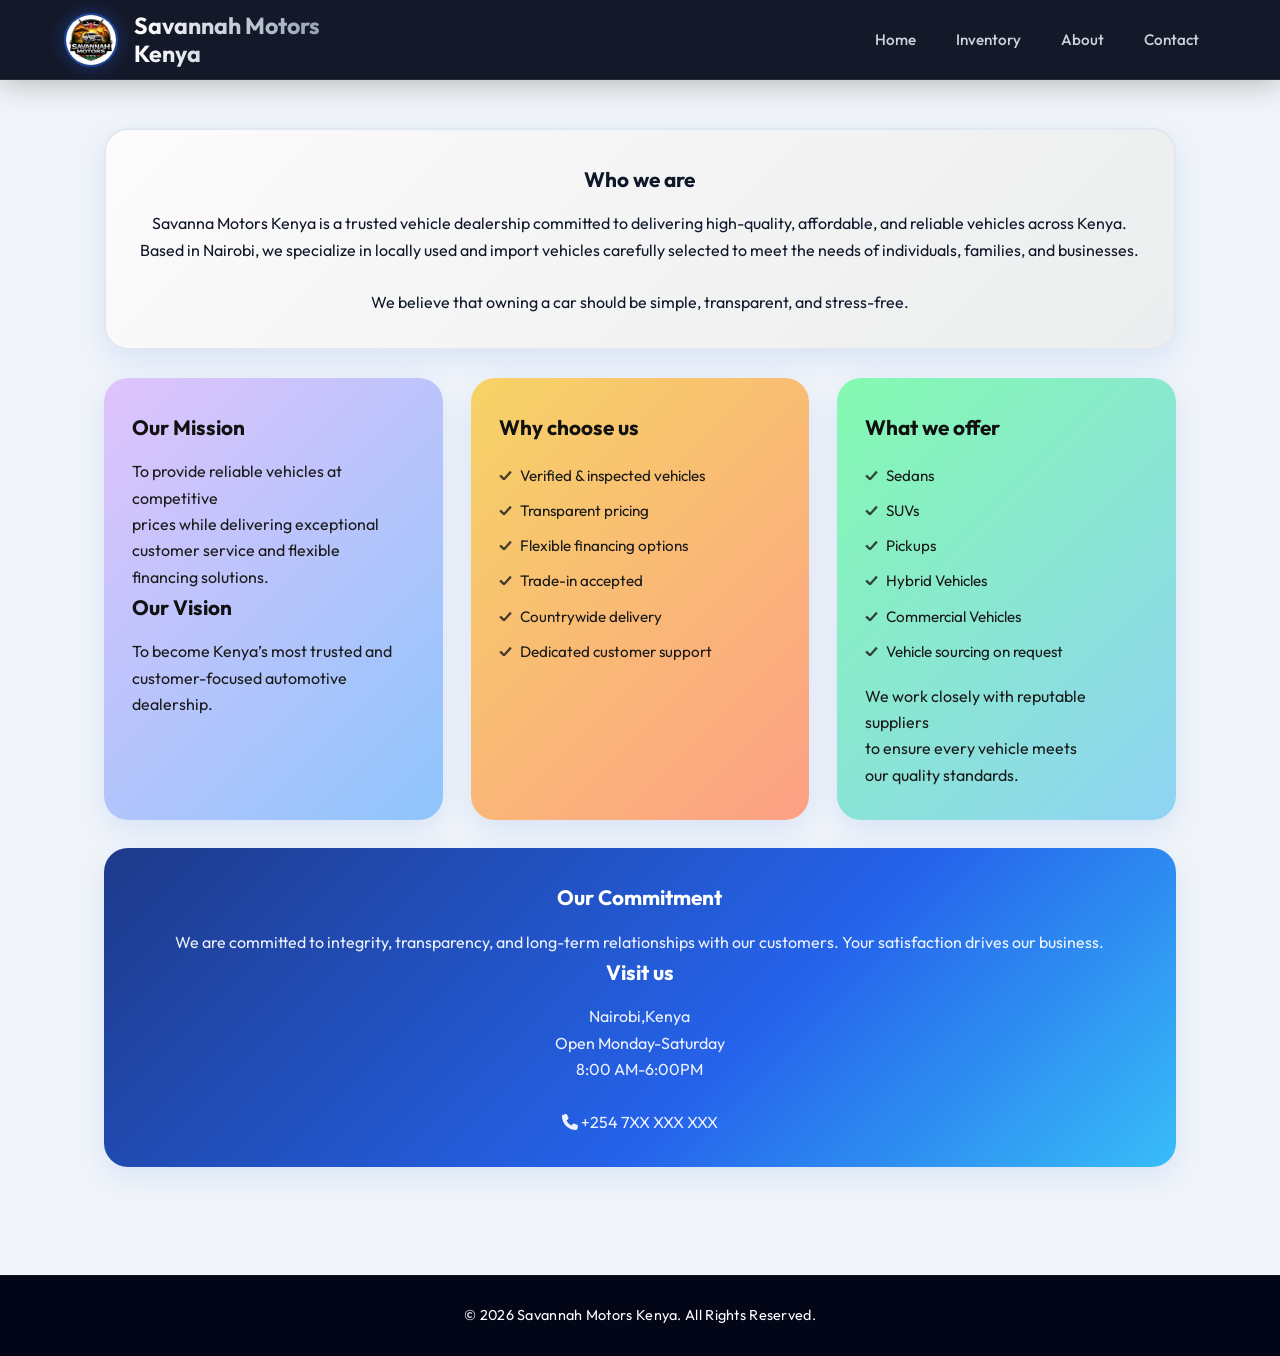
==== commit 6a298923: "refactor: modernize styling with updated CSS variables, glassmorphism, and responsive design updates" ====
--- a/about.html
+++ b/about.html
@@ -5,7 +5,11 @@
     <meta charset="UTF-8">
     <meta name="viewport" content="width=device-width, initial-scale=1.0">
     <title>About Savannah Motors Limited</title>
+    <link rel="preconnect" href="https://fonts.googleapis.com">
+    <link rel="preconnect" href="https://fonts.gstatic.com" crossorigin>
+    <link rel="stylesheet" href="https://fonts.googleapis.com/css2?family=Outfit:wght@300;400;500;600;700;800&display=swap">
     <link rel="stylesheet" href="style.css">
+    <link rel="stylesheet" href="https://cdnjs.cloudflare.com/ajax/libs/font-awesome/6.4.0/css/all.min.css">
 </head>
 
 <body>
@@ -20,7 +24,7 @@
         </nav>
     </header>
     <main>
-        <section class="about">
+        <section class="about"> 
             <!-- Who we are -->
             <div class="whoweare">
                 <h2>Who we are</h2>
@@ -76,9 +80,9 @@
                 <h2>Visit us</h2>
                 <p>Nairobi,Kenya<br>Open Monday-Saturday<br>8:00 AM-6:00PM
                     <br><br>
-                    <i class="fa-solid fa-phone"></i>
+                    <i class="fa-solid fa-phone"></i> +254 7XX XXX XXX
                 </p>
-            </div>
+            </div>          
         </section>
     </main>
     <footer>
--- a/style.css
+++ b/style.css
@@ -1,652 +1,796 @@
-/* --- CSS Variables & Design Tokens --- */
+/* ============================================
+   CSS VARIABLES & DESIGN TOKENS
+   ============================================ */
 :root {
-    --primary-color: #2563eb; /* Vibrant royal blue */
-    --primary-hover: #1d4ed8;
-    --secondary-color: #0f172a; /* Sleek midnight blue/charcoal */
-    --secondary-hover: #1e293b;
-    --accent-color: #38bdf8; /* Bright sky blue for accents */
-    --bg-light: #f8fafc; /* Very soft, cool white */
-    --bg-dark: #020617; /* Deepest blue/black */
-    --text-main: #0f172a;
-    --text-muted: #64748b;
-    --text-light: #ffffff;
-    --font-family: 'Outfit', 'Inter', -apple-system, BlinkMacSystemFont, "Segoe UI", Roboto, sans-serif;
-    --border-radius-sm: 10px;
-    --border-radius-md: 16px;
-    --border-radius-lg: 24px;
-    --transition: 0.4s cubic-bezier(0.16, 1, 0.3, 1);
-    --shadow-sm: 0 4px 10px rgba(0, 0, 0, 0.05);
-    --shadow-md: 0 10px 30px rgba(37, 99, 235, 0.1);
-    --shadow-lg: 0 20px 40px rgba(37, 99, 235, 0.15);
-}
-
-/* --- Global Reset & Base Styles --- */
-* {
-    box-sizing: border-box;
-    margin: 0;
-    padding: 0;
-}
+    --primary:        #2563eb;
+    --primary-hover:  #1d4ed8;
+    --primary-glow:   rgba(37, 99, 235, 0.35);
+    --secondary:      #0f172a;
+    --secondary-hover:#1e293b;
+    --accent:         #38bdf8;
+    --accent-warm:    #f59e0b;
+    --bg-light:       #f1f5f9;
+    --bg-dark:        #020617;
+    --bg-card:        #ffffff;
+    --text-main:      #0f172a;
+    --text-muted:     #64748b;
+    --text-light:     #ffffff;
+    --font:           'Outfit', 'Inter', -apple-system, BlinkMacSystemFont, 'Segoe UI', sans-serif;
+    --radius-sm:      10px;
+    --radius-md:      16px;
+    --radius-lg:      24px;
+    --radius-xl:      36px;
+    --ease:           0.4s cubic-bezier(0.16, 1, 0.3, 1);
+    --shadow-sm:      0 4px 12px rgba(0,0,0,0.06);
+    --shadow-md:      0 10px 30px rgba(37,99,235,0.12);
+    --shadow-lg:      0 24px 48px rgba(37,99,235,0.18);
+    --header-h:       80px;
+}
+
+/* ============================================
+   RESET & BASE
+   ============================================ */
+*, *::before, *::after { box-sizing: border-box; margin: 0; padding: 0; }
+
+html { scroll-behavior: smooth; }
 
 body {
-    font-family: var(--font-family);
-    background-color: var(--bg-light);
+    font-family: var(--font);
+    background: var(--bg-light);
     color: var(--text-main);
-    line-height: 1.6;
+    line-height: 1.65;
     display: flex;
     flex-direction: column;
     min-height: 100vh;
 }
 
-main {
-    flex: 1;
-    padding-bottom: 40px;
-}
-
-img {
-    max-width: 100%;
-    height: auto;
-}
-
-/* --- Header & Navigation --- */
+img { max-width: 100%; height: auto; display: block; }
+
+main { flex: 1; padding-bottom: 60px; }
+
+/* ============================================
+   GOOGLE FONTS IMPORT
+   ============================================ */
+@import url('https://fonts.googleapis.com/css2?family=Outfit:wght@300;400;500;600;700;800&display=swap');
+
+/* ============================================
+   HEADER & NAVIGATION
+   ============================================ */
 header {
-    background-color: rgba(2, 6, 23, 0.85); /* Translucent dark background */
-    backdrop-filter: blur(12px); /* Premium glassmorphism effect */
-    -webkit-backdrop-filter: blur(12px);
+    background: rgba(2, 6, 23, 0.92);
+    backdrop-filter: blur(16px);
+    -webkit-backdrop-filter: blur(16px);
     color: var(--text-light);
-    padding: 15px 5%;
+    padding: 0 5%;
+    height: var(--header-h);
     display: flex;
     align-items: center;
-    box-shadow: 0 4px 30px rgba(0, 0, 0, 0.1);
+    gap: 16px;
     position: sticky;
     top: 0;
     z-index: 1000;
-    border-bottom: 1px solid rgba(255, 255, 255, 0.05);
+    border-bottom: 1px solid rgba(255,255,255,0.07);
+    box-shadow: 0 4px 30px rgba(0,0,0,0.25);
 }
 
 header img {
-    max-width: 80px; /* More appropriate size for a sleek navbar */
-    height: auto;
-    margin-right: 15px;
-    border-radius: 50%; /* Optional: if logo looks good rounded */
-    box-shadow: 0 0 15px rgba(37, 99, 235, 0.3);
+    width: 54px;
+    height: 54px;
+    object-fit: cover;
+    border-radius: 50%;
+    border: 2px solid rgba(37,99,235,0.6);
+    box-shadow: 0 0 18px var(--primary-glow);
+    flex-shrink: 0;
 }
 
 header h1 {
-    font-size: 1.6rem;
-    margin: 0;
+    font-size: 1.45rem;
+    font-weight: 700;
     line-height: 1.2;
-    text-align: left !important; /* Overrides inline style */
-    background: linear-gradient(90deg, #ffffff, #94a3b8);
+    background: linear-gradient(90deg, #fff 0%, #94a3b8 100%);
     -webkit-background-clip: text;
     -webkit-text-fill-color: transparent;
-    letter-spacing: 0.5px;
+    background-clip: text;
+    white-space: nowrap;
+}
+
+/* Hamburger toggle (hidden by default) */
+.nav-toggle {
+    display: none;
+    flex-direction: column;
+    gap: 5px;
+    background: none;
+    border: none;
+    cursor: pointer;
+    padding: 6px;
+    margin-left: auto;
+}
+.nav-toggle span {
+    display: block;
+    width: 26px;
+    height: 2.5px;
+    background: #fff;
+    border-radius: 2px;
+    transition: var(--ease);
 }
 
 nav {
-    margin-left: auto; /* Pushes navigation to the far right */
-    display: flex;
-    gap: 10px;
+    margin-left: auto;
+    display: flex;
     align-items: center;
+    gap: 6px;
 }
 
 nav a {
     color: #cbd5e1;
     text-decoration: none;
     font-weight: 500;
-    font-size: 1.05rem;
+    font-size: 0.95rem;
     padding: 8px 16px;
     border-radius: 20px;
     transition: all 0.3s ease;
     border: 1px solid transparent;
-}
-
-nav a:hover {
-    color: #ffffff;
-    background-color: rgba(37, 99, 235, 0.2);
-    border: 1px solid rgba(37, 99, 235, 0.5);
-    box-shadow: 0 0 10px rgba(37, 99, 235, 0.2);
+    white-space: nowrap;
+}
+
+nav a:hover, nav a.active {
+    color: #fff;
+    background: rgba(37,99,235,0.22);
+    border-color: rgba(37,99,235,0.5);
+    box-shadow: 0 0 12px var(--primary-glow);
     transform: translateY(-2px);
 }
 
-/* --- Footer --- */
+/* ============================================
+   FOOTER
+   ============================================ */
 footer {
-    background-color: var(--bg-dark);
+    background: var(--bg-dark);
     color: var(--text-light);
     text-align: center;
-    padding: 20px;
-    margin-top: auto;
+    padding: 28px 20px;
     font-size: 0.9rem;
-}
-
-/* --- Typography & Buttons --- */
-h2 {
-    margin-bottom: 20px;
-    color: var(--secondary-color);
-}
+    letter-spacing: 0.3px;
+    border-top: 1px solid rgba(255,255,255,0.05);
+}
+
+/* ============================================
+   TYPOGRAPHY & BUTTONS
+   ============================================ */
+h2 { margin-bottom: 20px; color: var(--secondary); }
 
 .btn {
     display: inline-block;
-    background: var(--primary-color);
+    background: var(--primary);
     padding: 12px 28px;
     color: var(--text-light);
     text-decoration: none;
-    border-radius: var(--border-radius-lg);
-    font-weight: bold;
-    transition: var(--transition);
+    border-radius: var(--radius-lg);
+    font-weight: 700;
+    font-size: 0.95rem;
+    transition: var(--ease);
     border: none;
     cursor: pointer;
     text-align: center;
     box-shadow: var(--shadow-sm);
+    letter-spacing: 0.3px;
 }
 
 .btn:hover {
     background: var(--primary-hover);
     transform: translateY(-3px);
-    box-shadow: 0 10px 25px rgba(37, 99, 235, 0.4); /* Glowing blue shadow */
-}
-
-/* --- Hero Section --- */
+    box-shadow: 0 12px 28px var(--primary-glow);
+}
+
+/* ============================================
+   HERO SECTION (index.html)
+   ============================================ */
 .hero {
-    background: linear-gradient(rgba(15, 23, 42, 0.8), rgba(37, 99, 235, 0.4)), url('car1.jpg') center/cover no-repeat;
-    height: 80vh;
+    background:
+        linear-gradient(160deg, rgba(15,23,42,0.88) 40%, rgba(37,99,235,0.5) 100%),
+        url('car1.jpg') center / cover no-repeat;
+    min-height: calc(100vh - var(--header-h));
     display: flex;
     flex-direction: column;
     justify-content: center;
     align-items: center;
     color: var(--text-light);
     text-align: center;
-    padding: 20px;
+    padding: 40px 5%;
+    position: relative;
+    overflow: hidden;
+}
+
+.hero::after {
+    content: '';
+    position: absolute;
+    inset: 0;
+    background: radial-gradient(ellipse at center bottom, rgba(37,99,235,0.2) 0%, transparent 70%);
+    pointer-events: none;
 }
 
 .hero h2 {
     color: var(--text-light);
-    font-size: 3rem;
-    margin-bottom: 10px;
-    text-shadow: 2px 2px 4px rgba(0,0,0,0.5);
+    font-size: clamp(2rem, 6vw, 4rem);
+    font-weight: 800;
+    line-height: 1.15;
+    margin-bottom: 16px;
+    text-shadow: 0 2px 12px rgba(0,0,0,0.4);
+    letter-spacing: -0.5px;
 }
 
 .hero p {
-    font-size: 1.5rem;
-    margin-bottom: 30px;
+    font-size: clamp(1rem, 2.5vw, 1.45rem);
+    margin-bottom: 36px;
     font-weight: 300;
-}
-
-/* --- Car Grid (cars.html) --- */
+    opacity: 0.92;
+    letter-spacing: 0.5px;
+}
+
+/* ============================================
+   CAR GRID (cars.html)
+   ============================================ */
+.title {
+    text-align: center;
+    margin: 48px 0 24px;
+    font-size: clamp(1.6rem, 4vw, 2.6rem);
+    font-weight: 800;
+    letter-spacing: -0.5px;
+    color: var(--secondary);
+    position: relative;
+}
+
+.title::after {
+    content: '';
+    display: block;
+    width: 60px;
+    height: 4px;
+    background: linear-gradient(90deg, var(--primary), var(--accent));
+    border-radius: 2px;
+    margin: 12px auto 0;
+}
+
 .cars {
     display: grid;
-    grid-template-columns: repeat(auto-fit, minmax(280px, 1fr));
-    gap: 30px;
-    padding: 40px 5%;
+    grid-template-columns: repeat(auto-fill, minmax(300px, 1fr));
+    gap: 28px;
+    padding: 20px 5% 40px;
     max-width: 1400px;
     margin: 0 auto;
 }
 
 .car-card {
-    background: var(--text-light);
-    padding: 15px;
-    border-radius: var(--border-radius-md);
-    text-align: center;
+    background: var(--bg-card);
+    border-radius: var(--radius-md);
+    overflow: hidden;
     box-shadow: var(--shadow-sm);
-    transition: var(--transition);
+    transition: var(--ease);
     display: flex;
     flex-direction: column;
-    justify-content: flex-start;
+    border: 1px solid rgba(0,0,0,0.04);
+}
+
+.car-card:hover {
+    transform: translateY(-10px);
+    box-shadow: var(--shadow-lg);
+    border-color: rgba(37,99,235,0.15);
 }
 
 .car-card img {
     width: 100%;
-    height: 200px;
+    height: 210px;
     object-fit: cover;
-    border-radius: var(--border-radius-sm);
-    margin-bottom: 15px;
-}
-
-.car-card:hover {
-    transform: translateY(-8px);
-    box-shadow: var(--shadow-lg);
-}
+    transition: transform 0.5s ease;
+}
+
+.car-card:hover img { transform: scale(1.04); }
 
 .car-info {
+    padding: 20px;
     display: flex;
     flex-direction: column;
     flex-grow: 1;
 }
 
 .car-info h3 {
-    color: var(--secondary-color);
-    font-size: 1.3rem;
-    margin-bottom: 5px;
+    color: var(--secondary);
+    font-size: 1.2rem;
+    font-weight: 700;
+    margin-bottom: 6px;
 }
 
 .car-info .price {
-    color: var(--primary-color);
-    font-size: 1.2rem;
-    font-weight: bold;
-    margin-bottom: 10px;
+    color: var(--primary);
+    font-size: 1.15rem;
+    font-weight: 800;
+    margin-bottom: 8px;
 }
 
 .car-info .specs {
     color: var(--text-muted);
-    font-size: 0.9rem;
-    margin-bottom: 20px;
+    font-size: 0.88rem;
+    margin-bottom: 18px;
+    background: var(--bg-light);
+    display: inline-block;
+    padding: 4px 10px;
+    border-radius: 20px;
 }
 
 .car-info .btn {
-    margin-top: auto; /* Pushes button to bottom */
+    margin-top: auto;
     width: 100%;
-}
-
-/* --- Purchase Form --- */
+    text-align: center;
+}
+
+/* ============================================
+   PURCHASE / CONTACT FORM
+   ============================================ */
 .purchase-form {
-    max-width: 800px;
-    margin: 40px auto;
-    padding: 40px;
-    background: var(--text-light);
-    border-radius: var(--border-radius-md);
+    max-width: 820px;
+    margin: 48px auto;
+    padding: 48px 48px;
+    background: var(--bg-card);
+    border-radius: var(--radius-md);
     box-shadow: var(--shadow-md);
+    border: 1px solid rgba(0,0,0,0.05);
 }
 
 .purchase-form h2 {
     text-align: center;
-    margin-bottom: 30px;
-    font-size: 2rem;
+    margin-bottom: 36px;
+    font-size: clamp(1.4rem, 3vw, 2rem);
+    font-weight: 800;
+    background: linear-gradient(135deg, var(--secondary) 0%, var(--primary) 100%);
+    -webkit-background-clip: text;
+    -webkit-text-fill-color: transparent;
+    background-clip: text;
 }
 
 fieldset {
-    border: 1px solid #e0e0e0;
-    padding: 25px;
-    margin-bottom: 25px;
-    border-radius: var(--border-radius-sm);
-    background-color: #fafafa;
+    border: 1.5px solid #e2e8f0;
+    padding: 28px 24px 20px;
+    margin-bottom: 28px;
+    border-radius: var(--radius-sm);
+    background: #f8fafc;
 }
 
 legend {
-    font-weight: bold;
-    padding: 0 15px;
-    background: var(--text-light);
-    color: var(--primary-color);
-    border-radius: 4px;
-    border: 1px solid #e0e0e0;
+    font-weight: 700;
+    font-size: 0.95rem;
+    padding: 4px 16px;
+    background: var(--primary);
+    color: #fff;
+    border-radius: 20px;
+    letter-spacing: 0.3px;
 }
 
 label {
     display: block;
-    margin-top: 15px;
-    font-weight: 500;
-    color: var(--secondary-color);
-}
-
-input[type="text"], input[type="tel"], input[type="email"], input[type="number"], select, textarea {
+    margin-top: 16px;
+    font-weight: 600;
+    font-size: 0.9rem;
+    color: var(--secondary);
+}
+
+input[type="text"],
+input[type="tel"],
+input[type="email"],
+input[type="number"],
+select,
+textarea {
     width: 100%;
     padding: 12px 15px;
-    margin-top: 8px;
-    border-radius: var(--border-radius-sm);
-    border: 1px solid #ccc;
-    font-family: var(--font-family);
-    transition: border-color var(--transition);
+    margin-top: 6px;
+    border-radius: var(--radius-sm);
+    border: 1.5px solid #cbd5e1;
+    font-family: var(--font);
+    font-size: 0.95rem;
+    background: #fff;
+    color: var(--text-main);
+    transition: border-color 0.25s, box-shadow 0.25s;
 }
 
 input:focus, select:focus, textarea:focus {
     outline: none;
-    border-color: var(--primary-color);
-    box-shadow: 0 0 0 2px rgba(255, 60, 0, 0.1);
-}
-
+    border-color: var(--primary);
+    box-shadow: 0 0 0 3px rgba(37,99,235,0.12);
+}
+
+input[type="radio"], input[type="checkbox"] {
+    width: auto;
+    margin-right: 8px;
+    accent-color: var(--primary);
+}
+
+.purchase-form button[type="submit"],
 .purchase-form button {
     width: 100%;
-    padding: 15px;
-    background: var(--secondary-color);
+    padding: 16px;
+    background: linear-gradient(135deg, var(--primary) 0%, var(--primary-hover) 100%);
     color: var(--text-light);
     border: none;
-    border-radius: var(--border-radius-sm);
-    font-size: 1.1rem;
-    font-weight: bold;
+    border-radius: var(--radius-md);
+    font-size: 1.05rem;
+    font-weight: 700;
     cursor: pointer;
-    transition: var(--transition);
-    margin-top: 10px;
+    transition: var(--ease);
+    margin-top: 12px;
+    letter-spacing: 0.3px;
+    box-shadow: 0 6px 20px var(--primary-glow);
 }
 
 .purchase-form button:hover {
-    background: var(--secondary-hover);
-    transform: translateY(-2px);
-    box-shadow: var(--shadow-md);
-}
-
-/* --- About Page --- */
+    transform: translateY(-3px);
+    box-shadow: 0 12px 32px var(--primary-glow);
+}
+
+.agreement label {
+    display: flex;
+    align-items: flex-start;
+    gap: 10px;
+    font-weight: 400;
+    color: var(--text-muted);
+    cursor: pointer;
+}
+
+/* ============================================
+   ABOUT PAGE
+   ============================================ */
 .about {
     max-width: 1200px;
-    margin: 40px auto;
+    margin: 48px auto;
     padding: 0 5%;
     display: grid;
     grid-template-columns: repeat(3, 1fr);
-    gap: 30px;
+    gap: 28px;
     align-items: stretch;
 }
 
 .about > div {
-    padding: 30px;
-    border-radius: var(--border-radius-lg);
+    padding: 32px 28px;
+    border-radius: var(--radius-lg);
     box-shadow: var(--shadow-md);
-    transition: var(--transition);
-    color: var(--text-main);
+    transition: var(--ease);
     display: flex;
     flex-direction: column;
-    justify-content: center;
+    justify-content: flex-start;
 }
 
 .about > div:hover {
-    transform: translateY(-5px);
+    transform: translateY(-6px);
     box-shadow: var(--shadow-lg);
 }
 
 .about h2 {
-    margin-bottom: 15px;
-}
-
-/* About Specific Cards */
+    font-size: 1.3rem;
+    font-weight: 700;
+    margin-bottom: 14px;
+}
+
+.about ul {
+    list-style: none;
+    margin: 0 0 14px;
+}
+
+.about ul li {
+    padding: 5px 0;
+    display: flex;
+    align-items: center;
+    gap: 8px;
+    font-size: 0.95rem;
+}
+
+.about ul li::before {
+    content: '✓';
+    font-weight: 800;
+    color: inherit;
+    opacity: 0.8;
+}
+
+/* Card themes */
 .whoweare {
     grid-column: 1 / -1;
     background: linear-gradient(135deg, #fdfbfb 0%, #ebedee 100%);
     text-align: center;
-    border: 2px solid #eaeaea;
-    color: var(--text-main);
+    border: 2px solid #e2e8f0;
 }
 
 .mission {
     background: linear-gradient(135deg, #e0c3fc 0%, #8ec5fc 100%);
     color: #1a1a1a;
 }
-
-.mission h2 {
-    color: #111;
-}
+.mission h2 { color: #111; }
 
 .push {
     background: linear-gradient(135deg, #f6d365 0%, #fda085 100%);
     color: #1a1a1a;
 }
-
-.push h2 {
-    color: #111;
-}
+.push h2 { color: #111; }
 
 .offer {
     background: linear-gradient(135deg, #84fab0 0%, #8fd3f4 100%);
     color: #1a1a1a;
-    border: none;
-}
-
-.offer h2 {
-    color: #111;
-}
+}
+.offer h2 { color: #111; }
 
 .commitment {
     grid-column: 1 / -1;
-    background: linear-gradient(135deg, #ff4b1f 0%, #ff9068 100%); /* Vibrant fiery orange/red */
-    color: white;
+    background: linear-gradient(135deg, #1e3a8a 0%, #2563eb 60%, #38bdf8 100%);
+    color: #fff;
     text-align: center;
-    border: none;
-}
-
-.commitment h2 {
-    color: white;
-}
-
-.about ul {
-    list-style-position: inside;
-    margin-left: 10px;
-    margin-bottom: 15px;
-}
-
-.about li {
-    margin-bottom: 5px;
-}
-
-/* --- Inventory Page --- */
-.title {
-    text-align: center;
-    margin: 40px 0 20px;
-    font-size: 2.5rem;
-}
-
+}
+.commitment h2 { color: #fff; }
+.commitment p { opacity: 0.92; }
+
+/* Phone icon row */
+.commitment .phone-row {
+    display: flex;
+    align-items: center;
+    justify-content: center;
+    gap: 10px;
+    margin-top: 14px;
+    font-size: 1.05rem;
+    font-weight: 600;
+}
+
+/* ============================================
+   INVENTORY PAGE
+   ============================================ */
 .buy {
     text-align: right;
-    margin: 20px 5%;
+    margin: 28px 5% 10px;
 }
 
 .buy button {
-    background: var(--primary-color);
+    background: linear-gradient(135deg, var(--primary), var(--primary-hover));
     color: white;
-    padding: 10px 20px;
+    padding: 12px 28px;
     border: none;
-    border-radius: var(--border-radius-sm);
-    font-weight: bold;
+    border-radius: var(--radius-lg);
+    font-weight: 700;
+    font-size: 0.95rem;
     cursor: pointer;
-    transition: var(--transition);
+    transition: var(--ease);
+    box-shadow: 0 6px 20px var(--primary-glow);
 }
 
 .buy button:hover {
-    background: var(--primary-hover);
-    transform: translateY(-2px);
+    transform: translateY(-3px);
+    box-shadow: 0 12px 28px var(--primary-glow);
 }
 
 .table-container {
     overflow-x: auto;
-    margin: 0 5%;
-    background: var(--text-light);
-    border-radius: var(--border-radius-md);
+    margin: 0 5% 40px;
+    background: var(--bg-card);
+    border-radius: var(--radius-md);
     box-shadow: var(--shadow-md);
+    border: 1px solid rgba(0,0,0,0.05);
+    -webkit-overflow-scrolling: touch;
 }
 
 table {
     width: 100%;
     border-collapse: collapse;
-    min-width: 800px; /* Ensures table doesn't squish too much on mobile */
+    min-width: 640px;
 }
 
 thead {
-    background: var(--secondary-color);
+    background: linear-gradient(135deg, var(--secondary) 0%, #1e3a8a 100%);
     color: var(--text-light);
 }
 
 th, td {
-    padding: 15px 20px;
+    padding: 16px 20px;
     text-align: left;
-    border-bottom: 1px solid #eee;
+    border-bottom: 1px solid #f0f4f8;
 }
 
 th {
-    font-weight: 600;
+    font-weight: 700;
     text-transform: uppercase;
-    font-size: 0.9rem;
-    letter-spacing: 0.5px;
-}
-
-tbody tr {
-    transition: var(--transition);
-}
-
-tbody tr:nth-child(even) {
-    background: #fcfcfc;
-}
-
-tbody tr:hover {
-    background: #f0f7ff;
-}
-
-/* --- Media Queries (Responsiveness) --- */
-
-/* Tablets and medium screens */
-@media (max-width: 992px) {
+    font-size: 0.78rem;
+    letter-spacing: 0.8px;
+}
+
+tbody tr { transition: background 0.2s; }
+tbody tr:nth-child(even) { background: #f8fafc; }
+tbody tr:hover { background: #eff6ff; }
+
+td a.btn {
+    padding: 7px 18px;
+    font-size: 0.85rem;
+    border-radius: 20px;
+}
+
+/* ============================================
+   MEDIA QUERIES — TABLET (≤ 1024px)
+   ============================================ */
+@media (max-width: 1024px) {
     .about {
-        grid-template-columns: 1fr;
-        padding: 0 20px;
-    }
-    
-    .hero h2 {
-        font-size: 2.5rem;
-    }
-
-    .hero p {
-        font-size: 1.3rem;
-    }
+        grid-template-columns: 1fr 1fr;
+    }
+    .whoweare { grid-column: 1 / -1; }
+    .commitment { grid-column: 1 / -1; }
 
     .cars {
-        gap: 20px;
-        padding: 30px 20px;
-    }
-}
-
-/* Mobile Devices */
+        grid-template-columns: repeat(auto-fill, minmax(260px, 1fr));
+        gap: 22px;
+        padding: 16px 4% 36px;
+    }
+
+    .purchase-form {
+        padding: 36px 36px;
+        margin: 36px 5%;
+    }
+
+    .hero h2 { font-size: clamp(1.8rem, 5vw, 3rem); }
+}
+
+/* ============================================
+   MEDIA QUERIES — TABLET / LARGE MOBILE (≤ 768px)
+   ============================================ */
 @media (max-width: 768px) {
+    :root { --header-h: auto; }
+
+    /* Header goes vertical */
     header {
         flex-direction: column;
-        padding: 15px 5%;
+        height: auto;
+        padding: 16px 5%;
+        gap: 12px;
         text-align: center;
-        gap: 15px;
-    }
-    
+    }
+
     header img {
-        margin-right: 0;
-        margin-bottom: 5px;
+        width: 60px;
+        height: 60px;
+        margin: 0 auto;
     }
 
     header h1 {
-        text-align: center !important;
-        font-size: 1.6rem;
+        font-size: 1.35rem;
+        text-align: center;
+        white-space: normal;
     }
 
     nav {
         margin-left: 0;
         width: 100%;
         justify-content: center;
-        gap: 8px;
         flex-wrap: wrap;
-    }
-    
+        gap: 6px;
+    }
+
     nav a {
-        font-size: 0.95rem;
-        padding: 6px 12px;
-    }
-
+        font-size: 0.88rem;
+        padding: 7px 13px;
+    }
+
+    /* Hero */
     .hero {
-        height: 60vh;
-        padding: 20px 10px;
-    }
-
-    .hero h2 {
-        font-size: 2rem;
-    }
-
-    .hero p {
-        font-size: 1.1rem;
-        margin-bottom: 20px;
-    }
-
-    .btn {
-        padding: 10px 20px;
-        font-size: 0.95rem;
-    }
-
+        min-height: 65vh;
+        padding: 40px 6%;
+    }
+
+    /* About grid goes single column */
+    .about {
+        grid-template-columns: 1fr;
+        gap: 20px;
+        padding: 0 5%;
+        margin: 32px auto;
+    }
+
+    .whoweare, .commitment { grid-column: 1; }
+
+    /* Cars */
+    .cars {
+        grid-template-columns: repeat(auto-fill, minmax(240px, 1fr));
+        gap: 18px;
+        padding: 10px 4% 32px;
+    }
+
+    /* Purchase form */
     .purchase-form {
-        margin: 20px 15px;
-        padding: 25px 15px;
-    }
-    
-    .purchase-form h2 {
-        font-size: 1.6rem;
-        margin-bottom: 20px;
-    }
-
-    fieldset {
-        padding: 15px 10px;
-        margin-bottom: 15px;
-    }
-
-    .title {
-        font-size: 1.8rem;
-        margin: 30px 0 15px;
-    }
-
+        margin: 20px 4%;
+        padding: 28px 20px;
+        border-radius: var(--radius-sm);
+    }
+
+    fieldset { padding: 20px 14px 14px; }
+
+    /* Inventory */
     .buy {
         text-align: center;
-        margin-bottom: 20px;
-    }
-
-    th, td {
-        padding: 10px 12px;
-        font-size: 0.85rem;
-    }
-
-    .car-card img {
-        height: 180px;
-    }
-    
-    .about > div {
-        padding: 20px 15px;
-    }
-}
-
-/* Small Mobile Devices */
+        margin: 20px 4% 10px;
+    }
+
+    .table-container { margin: 0 4% 32px; }
+
+    th, td { padding: 12px 14px; font-size: 0.85rem; }
+
+    .title { margin: 32px 0 16px; }
+
+    footer { padding: 20px 16px; font-size: 0.85rem; }
+}
+
+/* ============================================
+   MEDIA QUERIES — SMALL MOBILE (≤ 480px)
+   ============================================ */
 @media (max-width: 480px) {
-    header {
-        padding: 15px 10px;
-    }
-    
-    header img {
-        max-width: 70px;
-    }
-
-    header h1 {
-        font-size: 1.4rem;
-    }
-
-    nav {
-        gap: 6px;
-    }
+    header { padding: 14px 4%; }
+
+    header img { width: 52px; height: 52px; }
+
+    header h1 { font-size: 1.15rem; }
 
     nav a {
-        font-size: 0.9rem;
-        padding: 5px 10px;
-        border-radius: 12px;
-    }
-    
+        font-size: 0.82rem;
+        padding: 6px 10px;
+        border-radius: 14px;
+    }
+
     .hero {
-        height: 50vh;
-    }
-
-    .hero h2 {
-        font-size: 1.6rem;
-    }
-    
-    .hero p {
-        font-size: 1rem;
-    }
-
+        min-height: 60vh;
+        padding: 32px 5%;
+    }
+
+    .hero p { margin-bottom: 28px; }
+
+    .btn { padding: 11px 22px; font-size: 0.9rem; }
+
+    /* Cars: single-column, taller images */
     .cars {
         grid-template-columns: 1fr;
-        padding: 20px 15px;
-    }
-
-    .car-card img {
-        height: 220px; /* Make it taller since it takes full width */
-    }
-
-    .title {
-        font-size: 1.5rem;
-    }
-    
+        gap: 16px;
+        padding: 8px 4% 28px;
+    }
+
+    .car-card img { height: 230px; }
+
+    /* About cards compact */
+    .about > div { padding: 22px 18px; }
+
+    .about { gap: 16px; }
+
+    /* Purchase form */
     .purchase-form {
-        padding: 20px 10px;
-    }
-
-    .purchase-form button {
-        padding: 12px;
-        font-size: 1rem;
-    }
-    
-    footer {
-        padding: 15px 10px;
-        font-size: 0.8rem;
-    }
+        margin: 14px 3%;
+        padding: 22px 14px;
+    }
+
+    .purchase-form h2 { margin-bottom: 24px; }
+
+    fieldset { padding: 16px 10px 12px; margin-bottom: 18px; }
+
+    .purchase-form button, .purchase-form button[type="submit"] {
+        padding: 14px;
+        font-size: 0.98rem;
+    }
+
+    /* Inventory */
+    .buy button { padding: 10px 22px; font-size: 0.9rem; }
+
+    .table-container { margin: 0 3% 24px; border-radius: var(--radius-sm); }
+
+    th, td { padding: 10px 10px; font-size: 0.8rem; }
+
+    table { min-width: 520px; }
+
+    footer { padding: 16px 10px; font-size: 0.78rem; }
+}
+
+/* ============================================
+   MEDIA QUERIES — VERY SMALL (≤ 360px)
+   ============================================ */
+@media (max-width: 360px) {
+    header h1 { font-size: 1rem; }
+
+    nav a { font-size: 0.78rem; padding: 5px 8px; }
+
+    .hero { min-height: 55vh; }
+
+    .car-card img { height: 200px; }
+
+    .purchase-form { padding: 18px 10px; }
 }
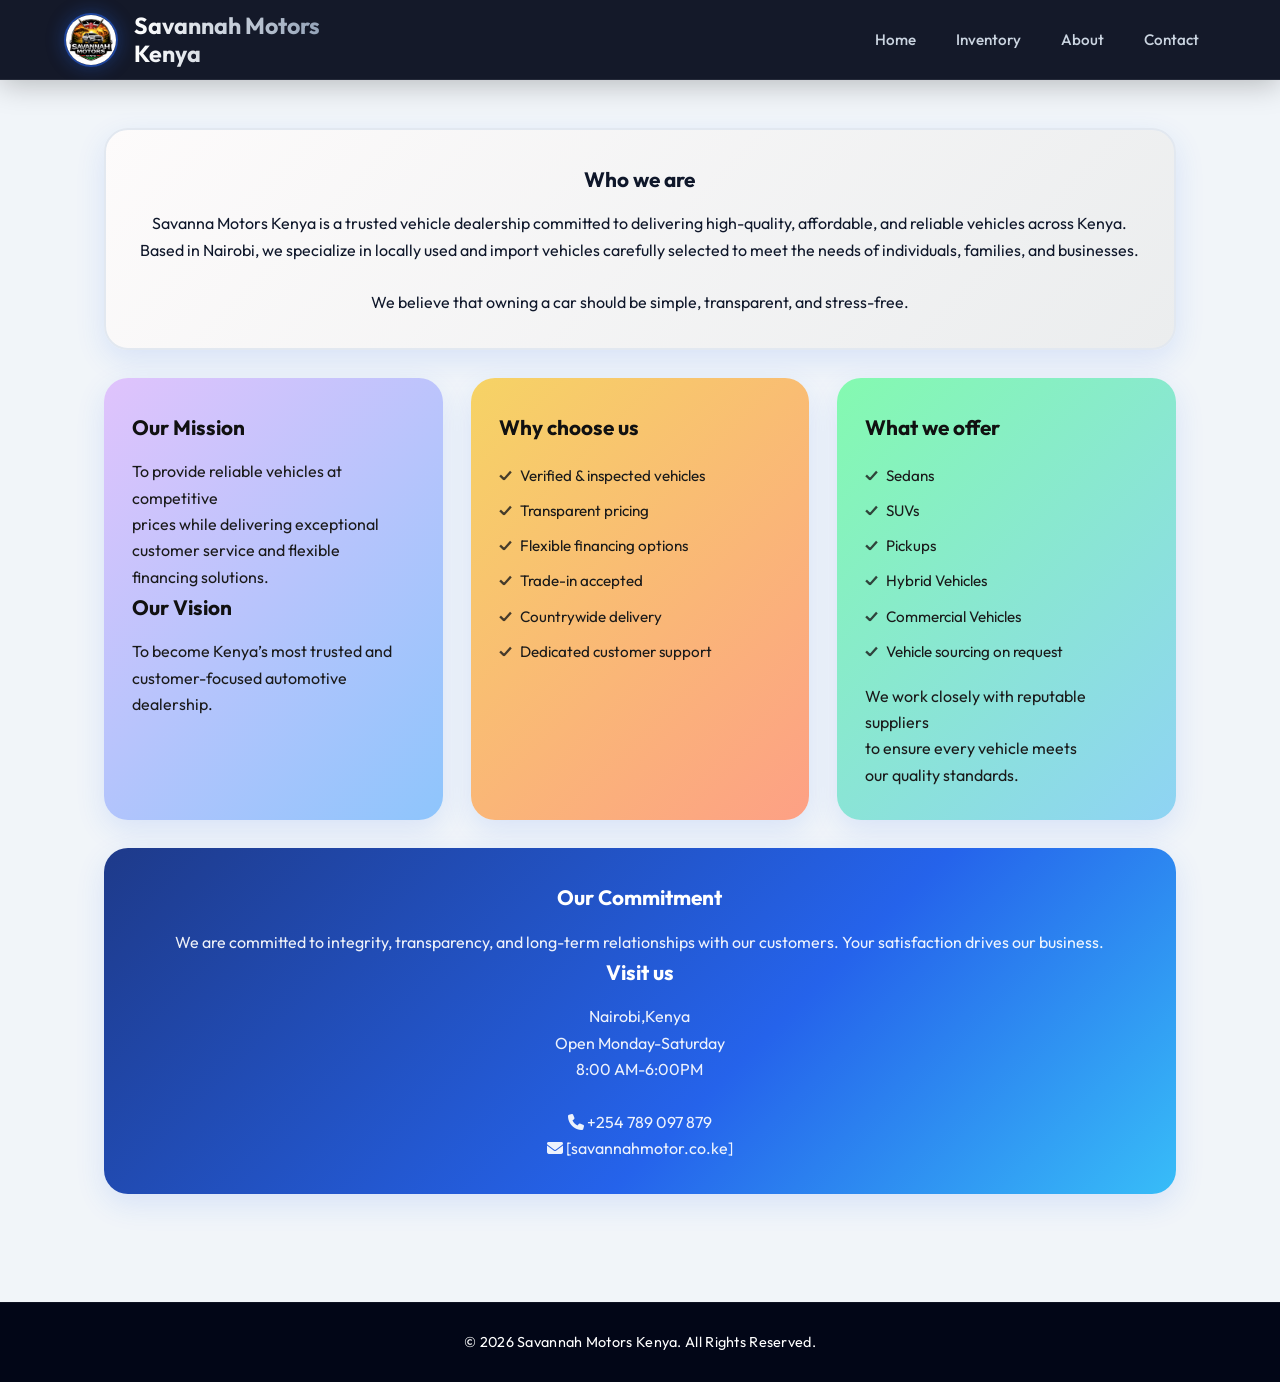
==== commit a3265127: "feat: update contact information and reformat font stylesheet link in about page" ====
--- a/about.html
+++ b/about.html
@@ -7,7 +7,8 @@
     <title>About Savannah Motors Limited</title>
     <link rel="preconnect" href="https://fonts.googleapis.com">
     <link rel="preconnect" href="https://fonts.gstatic.com" crossorigin>
-    <link rel="stylesheet" href="https://fonts.googleapis.com/css2?family=Outfit:wght@300;400;500;600;700;800&display=swap">
+    <link rel="stylesheet"
+        href="https://fonts.googleapis.com/css2?family=Outfit:wght@300;400;500;600;700;800&display=swap">
     <link rel="stylesheet" href="style.css">
     <link rel="stylesheet" href="https://cdnjs.cloudflare.com/ajax/libs/font-awesome/6.4.0/css/all.min.css">
 </head>
@@ -24,7 +25,7 @@
         </nav>
     </header>
     <main>
-        <section class="about"> 
+        <section class="about">
             <!-- Who we are -->
             <div class="whoweare">
                 <h2>Who we are</h2>
@@ -80,9 +81,11 @@
                 <h2>Visit us</h2>
                 <p>Nairobi,Kenya<br>Open Monday-Saturday<br>8:00 AM-6:00PM
                     <br><br>
-                    <i class="fa-solid fa-phone"></i> +254 7XX XXX XXX
+                    <i class="fa-solid fa-phone"></i> +254 789 097 879
+                    <br>
+                    <i class="fa-solid fa-envelope"></i> [savannahmotor.co.ke]
                 </p>
-            </div>          
+            </div>
         </section>
     </main>
     <footer>
